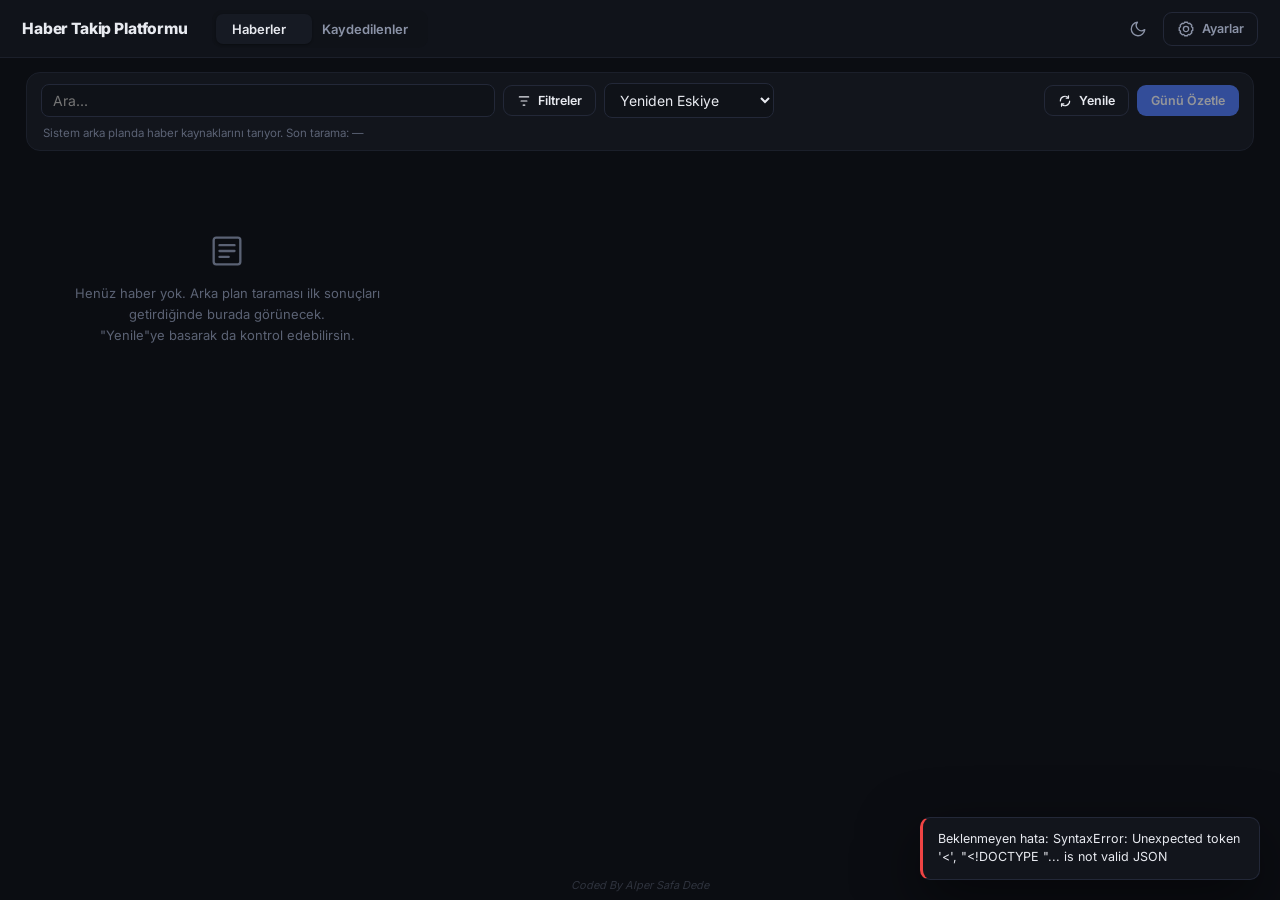
==== static_ui/index.html @ f0e73565 "Add files via upload" ====
<!doctype html>
<html lang="tr">
<head>
<meta charset="utf-8">
<meta name="viewport" content="width=device-width, initial-scale=1, viewport-fit=cover">
<title>Haber Takip Platformu</title>
<link rel="stylesheet" href="style.css">
</head>
<body>

<div class="topbar-progress" id="topProgress"></div>

<header class="app-header">
  <div class="brand">
    <span class="brand-name">Haber Takip Platformu</span>
  </div>
  <nav class="tabs" id="tabNav">
    <span class="tabs-thumb" id="tabsThumb"></span>
    <button class="tab-btn is-active" data-tab="haberler">Haberler</button>
    <button class="tab-btn" data-tab="kaydedilenler">Kaydedilenler</button>
  </nav>
  <div class="header-actions">
    <button class="icon-btn" id="themeToggle" title="Tema değiştir">
      <svg id="themeIconMoon" width="18" height="18" viewBox="0 0 24 24" fill="none"><path d="M21 12.8A9 9 0 1 1 11.2 3 7 7 0 0 0 21 12.8Z" stroke="currentColor" stroke-width="1.8" stroke-linecap="round" stroke-linejoin="round"/></svg>
      <svg id="themeIconSun" width="18" height="18" viewBox="0 0 24 24" fill="none" style="display:none"><circle cx="12" cy="12" r="4.2" stroke="currentColor" stroke-width="1.8"/><path d="M12 2.5v2.2M12 19.3v2.2M4.2 4.2l1.6 1.6M18.2 18.2l1.6 1.6M2.5 12h2.2M19.3 12h2.2M4.2 19.8l1.6-1.6M18.2 5.8l1.6-1.6" stroke="currentColor" stroke-width="1.8" stroke-linecap="round"/></svg>
    </button>
    <button class="btn btn-ghost btn-sm" id="openSettings" title="Ayarlar" aria-label="Ayarlar">
      <svg width="18" height="18" viewBox="0 0 24 24" fill="none" aria-hidden="true"><path d="M12 15.5a3.5 3.5 0 1 0 0-7 3.5 3.5 0 0 0 0 7Z" stroke="currentColor" stroke-width="1.8"/><path d="M19.4 15a1.7 1.7 0 0 0 .34 1.88l.06.06-2.86 2.86-.06-.06A1.7 1.7 0 0 0 15 19.4a1.7 1.7 0 0 0-1 1.55V21h-4v-.05a1.7 1.7 0 0 0-1-1.55 1.7 1.7 0 0 0-1.88.34l-.06.06-2.86-2.86.06-.06A1.7 1.7 0 0 0 4.6 15a1.7 1.7 0 0 0-1.55-1H3v-4h.05A1.7 1.7 0 0 0 4.6 9a1.7 1.7 0 0 0-.34-1.88l-.06-.06L7.06 4.2l.06.06A1.7 1.7 0 0 0 9 4.6a1.7 1.7 0 0 0 1-1.55V3h4v.05A1.7 1.7 0 0 0 15 4.6a1.7 1.7 0 0 0 1.88-.34l.06-.06 2.86 2.86-.06.06A1.7 1.7 0 0 0 19.4 9a1.7 1.7 0 0 0 1.55 1H21v4h-.05A1.7 1.7 0 0 0 19.4 15Z" stroke="currentColor" stroke-width="1.8" stroke-linecap="round" stroke-linejoin="round"/></svg>
      <span class="btn-label">Ayarlar</span>
    </button>
  </div>
</header>

<main class="app-main">

  <!-- ===================== HABERLER ===================== -->
  <section class="view is-active" id="view-haberler">
    <div class="control-panel control-panel-compact">
      <div class="control-row">
        <div class="field field-grow">
          <input type="text" id="haberArama" placeholder="Ara...">
        </div>

        <div class="filter-popover-wrap">
          <button class="btn btn-outline btn-sm" id="haberFiltreBtn">
            <svg class="btn-icon" width="14" height="14" viewBox="0 0 24 24" fill="none"><path d="M4 5h16M7 12h10M10.5 19h3" stroke="currentColor" stroke-width="2" stroke-linecap="round"/></svg>
            Filtreler
            <span class="filter-badge" id="haberFiltreRozet" style="display:none;">0</span>
          </button>
          <div class="filter-popover" id="haberFiltrePopover">
            <div class="filter-popover-section">
              <div class="filter-popover-title">Tarih</div>
              <div class="chip-row chip-row-tight" id="haberTarihChips">
                <button class="chip chip-all is-active" data-tarih="">Tümü</button>
                <button class="chip" data-tarih="bugun" style="--chip-c:#22c55e">Bugün</button>
                <button class="chip" data-tarih="dun" style="--chip-c:#22c55e">Dün</button>
              </div>
            </div>
            <div class="filter-popover-section">
              <div class="filter-popover-title">Ülke <span class="filter-popover-hint">(birden çok seçilebilir)</span></div>
              <div class="chip-row chip-row-tight" id="haberUlkeChips">
                <button class="chip chip-all is-active" data-ulke="">Tümü</button>
                <button class="chip" data-ulke="TR" style="--chip-c:#ef4444">Türkiye</button>
                <button class="chip" data-ulke="US" style="--chip-c:#3b82f6">ABD</button>
                <button class="chip" data-ulke="DE" style="--chip-c:#f59e0b">Almanya</button>
                <button class="chip" data-ulke="CN" style="--chip-c:#dc2626">Çin</button>
              </div>
            </div>
            <div class="filter-popover-section">
              <div class="filter-popover-title">Haber Türü <span class="filter-popover-hint">(birden çok seçilebilir)</span></div>
              <div class="chip-row chip-row-tight" id="haberKategoriChips">
                <button class="chip chip-all is-active" data-kategori="">Tümü</button>
                <button class="chip" data-kategori="ana" style="--chip-c:#8b5cf6">Piyasa</button>
                <button class="chip" data-kategori="hisse" style="--chip-c:#8b5cf6">Hisse</button>
                <button class="chip" data-kategori="etf" style="--chip-c:#8b5cf6">ETF</button>
                <button class="chip" data-kategori="kripto" style="--chip-c:#8b5cf6">Kripto</button>
                <button class="chip" data-kategori="pazar_nabzi" style="--chip-c:#8b5cf6">Pazar Nabzı</button>
                <button class="chip" data-kategori="blog" style="--chip-c:#8b5cf6">Blog</button>
              </div>
            </div>
            <div class="filter-popover-section">
              <div class="filter-popover-title">Önem <span class="filter-popover-hint">(birden çok seçilebilir)</span></div>
              <div class="chip-row chip-row-tight" id="haberChips">
                <button class="chip chip-all is-active" data-sinif="">Tümü</button>
                <button class="chip" data-sinif="cok_onemli" style="--chip-c:#ef4444">Çok Önemli</button>
                <button class="chip" data-sinif="onemli" style="--chip-c:#f59e0b">Önemli</button>
                <button class="chip" data-sinif="bakmaya_deger" style="--chip-c:#3b82f6">Bakmaya Değer</button>
                <button class="chip" data-sinif="onemsiz" style="--chip-c:#6b7280">Önemsiz</button>
              </div>
            </div>
            <div class="filter-popover-section">
              <div class="filter-popover-title">Saat Aralığı</div>
              <div class="saat-araligi-row">
                <select id="haberSaatBaslangic">
                  <option value="">Başlangıç</option>
                </select>
                <span class="saat-araligi-ayrac">—</span>
                <select id="haberSaatBitis">
                  <option value="">Bitiş</option>
                </select>
              </div>
            </div>
            <button class="btn btn-ghost btn-sm filter-popover-clear" id="haberFiltreTemizleBtn">Filtreleri Temizle</button>
          </div>
        </div>

        <div class="field">
          <select id="haberSiralama">
            <option value="tarih_yeni">Yeniden Eskiye</option>
            <option value="tarih_eski">Eskiden Yeniye</option>
            <option value="onem">Öneme Göre</option>
          </select>
        </div>

        <div class="field-spacer"></div>

        <button class="btn btn-outline btn-sm" id="haberYenileBtn" title="Depodaki güncel listeyi getir">
          <svg class="btn-icon" width="14" height="14" viewBox="0 0 24 24" fill="none"><path d="M4 12a8 8 0 0 1 14-5.3M20 12a8 8 0 0 1-14 5.3" stroke="currentColor" stroke-width="2" stroke-linecap="round"/><path d="M18 3v4h-4M6 21v-4h4" stroke="currentColor" stroke-width="2" stroke-linecap="round" stroke-linejoin="round"/></svg>
          Yenile
        </button>
        <button class="btn btn-primary btn-sm" id="haberGunOzetBtn" disabled>Günü Özetle</button>
      </div>
      <p class="hint" id="haberSonTarama">Sistem arka planda haber kaynaklarını tarıyor. Son tarama: —</p>
    </div>

    <div class="card-list" id="haberListe">
      <div class="empty-state">
        <svg width="40" height="40" viewBox="0 0 24 24" fill="none"><path d="M4 5.5A1.5 1.5 0 0 1 5.5 4h13A1.5 1.5 0 0 1 20 5.5v13a1.5 1.5 0 0 1-1.5 1.5h-13A1.5 1.5 0 0 1 4 18.5v-13Z" stroke="currentColor" stroke-width="1.4"/><path d="M7.5 8.5h9M7.5 12h9M7.5 15.5h5.5" stroke="currentColor" stroke-width="1.4" stroke-linecap="round"/></svg>
        <p>Henüz haber yok. Arka plan taraması ilk sonuçları getirdiğinde burada görünecek.<br>"Yenile"ye basarak da kontrol edebilirsin.</p>
      </div>
    </div>
  </section>

  <!-- ===================== KAYDEDİLENLER ===================== -->
  <section class="view" id="view-kaydedilenler">
    <div class="control-panel control-panel-compact">
      <div class="control-row">
        <div class="field field-grow">
          <input type="text" id="kayitliArama" placeholder="Ara...">
        </div>

        <div class="filter-popover-wrap">
          <button class="btn btn-outline btn-sm" id="kayitliFiltreBtn">
            <svg class="btn-icon" width="14" height="14" viewBox="0 0 24 24" fill="none"><path d="M4 5h16M7 12h10M10.5 19h3" stroke="currentColor" stroke-width="2" stroke-linecap="round"/></svg>
            Filtreler
            <span class="filter-badge" id="kayitliFiltreRozet" style="display:none;">0</span>
          </button>
          <div class="filter-popover" id="kayitliFiltrePopover">
            <div class="filter-popover-section">
              <div class="filter-popover-title">Haber Türü <span class="filter-popover-hint">(birden çok seçilebilir)</span></div>
              <div class="chip-row chip-row-tight" id="kayitliKategoriChips">
                <button class="chip chip-all is-active" data-kategori="">Tümü</button>
                <button class="chip" data-kategori="ana" style="--chip-c:#8b5cf6">Piyasa</button>
                <button class="chip" data-kategori="hisse" style="--chip-c:#8b5cf6">Hisse</button>
                <button class="chip" data-kategori="etf" style="--chip-c:#8b5cf6">ETF</button>
                <button class="chip" data-kategori="kripto" style="--chip-c:#8b5cf6">Kripto</button>
                <button class="chip" data-kategori="pazar_nabzi" style="--chip-c:#8b5cf6">Pazar Nabzı</button>
                <button class="chip" data-kategori="blog" style="--chip-c:#8b5cf6">Blog</button>
              </div>
            </div>
            <div class="filter-popover-section">
              <div class="filter-popover-title">Ülke <span class="filter-popover-hint">(birden çok seçilebilir)</span></div>
              <div class="chip-row chip-row-tight" id="kayitliUlkeChips">
                <button class="chip chip-all is-active" data-ulke="">Tümü</button>
                <button class="chip" data-ulke="TR" style="--chip-c:#ef4444">Türkiye</button>
                <button class="chip" data-ulke="US" style="--chip-c:#3b82f6">ABD</button>
                <button class="chip" data-ulke="DE" style="--chip-c:#f59e0b">Almanya</button>
                <button class="chip" data-ulke="CN" style="--chip-c:#dc2626">Çin</button>
              </div>
            </div>
            <div class="filter-popover-section">
              <div class="filter-popover-title">Önem <span class="filter-popover-hint">(birden çok seçilebilir)</span></div>
              <div class="chip-row chip-row-tight" id="kayitliChips">
                <button class="chip chip-all is-active" data-sinif="">Tümü</button>
                <button class="chip" data-sinif="cok_onemli" style="--chip-c:#ef4444">Çok Önemli</button>
                <button class="chip" data-sinif="onemli" style="--chip-c:#f59e0b">Önemli</button>
                <button class="chip" data-sinif="bakmaya_deger" style="--chip-c:#3b82f6">Bakmaya Değer</button>
                <button class="chip" data-sinif="onemsiz" style="--chip-c:#6b7280">Önemsiz</button>
              </div>
            </div>
            <button class="btn btn-ghost btn-sm filter-popover-clear" id="kayitliFiltreTemizleBtn">Filtreleri Temizle</button>
          </div>
        </div>

        <div class="field-spacer"></div>
        <button class="btn btn-outline btn-sm" id="kayitliTemizleBtn">Tümünü Temizle</button>
      </div>
      <p class="hint">Kaydettiğin haber/blogların özeti, önem seviyesi ve (varsa) analizi burada saklanır — arka plan taraması bunları temizlemez.</p>
    </div>

    <div class="card-list" id="kayitliListe">
      <div class="empty-state">
        <svg width="40" height="40" viewBox="0 0 24 24" fill="none"><path d="M17 3H7a2 2 0 0 0-2 2v16l7-4 7 4V5a2 2 0 0 0-2-2Z" stroke="currentColor" stroke-width="1.4" stroke-linejoin="round"/></svg>
        <p>Henüz kaydedilen bir haber yok.<br>Bir habere tıklayıp açılan pencereden "Kaydet" diyebilirsin.</p>
      </div>
    </div>
  </section>

</main>

<!-- ===================== AYARLAR MODAL ===================== -->
<div class="modal-overlay" id="settingsOverlay">
  <div class="modal modal-wide">
    <div class="modal-head">
      <h3>Ayarlar</h3>
      <button class="icon-btn" id="closeSettings">
        <svg width="16" height="16" viewBox="0 0 24 24" fill="none"><path d="M5 5l14 14M19 5L5 19" stroke="currentColor" stroke-width="1.8" stroke-linecap="round"/></svg>
      </button>
    </div>

    <div class="modal-section">
      <div class="modal-section-title">Bildirim E-postaları</div>
      <p class="modal-hint">10 Çok Önemli, 25 Önemli ya da 50 Bakmaya Değer yeni haber biriktiğinde bu adreslere e-posta gönderilir (gece 00:00-06:00 arası gönderilmez, biriken haberler sabah 06:00'da toplu gelir; aynı adrese en fazla 90 dakikada bir mail gider).</p>

      <div class="key-row">
        <input type="text" id="epostaInput" placeholder="ornek@eposta.com">
        <button class="btn btn-primary btn-sm" id="epostaEkleBtn">Ekle</button>
      </div>
      <div id="epostaListesi" style="margin-top:12px; display:flex; flex-direction:column; gap:10px;"></div>
    </div>
  </div>
</div>

<!-- ===================== DETAY MODAL ===================== -->
<div class="modal-overlay" id="detailOverlay">
  <div class="modal">
    <div class="modal-head">
      <div class="item-meta-row" id="detailMetaRow">
        <span class="badge" id="detailBadge"></span>
        <span class="meta-text" id="detailMeta"></span>
      </div>
      <button class="icon-btn" id="closeDetail">
        <svg width="16" height="16" viewBox="0 0 24 24" fill="none"><path d="M5 5l14 14M19 5L5 19" stroke="currentColor" stroke-width="1.8" stroke-linecap="round"/></svg>
      </button>
    </div>
    <p class="detail-title" id="detailTitle"></p>
    <p class="detail-original-title" id="detailOriginalTitle" style="display:none;"></p>
    <p class="detail-summary-label" id="detailSummaryLabel">Özet</p>
    <p class="detail-summary" id="detailSummary"></p>

    <div class="detail-analiz-block">
      <div class="detail-analiz-head">
        <p class="detail-summary-label" style="margin:0;">Şirket Etkisi Analizi</p>
        <button class="btn btn-outline btn-sm" id="detailAnalizBtn">Analiz Et</button>
      </div>
      <p class="detail-summary detail-analiz-text" id="detailAnalizText" style="display:none;"></p>
    </div>

    <div class="detail-actions">
      <a class="btn btn-primary" id="detailOpenLink" href="#" target="_blank" rel="noopener" style="text-decoration:none;">
        <svg class="btn-icon" width="14" height="14" viewBox="0 0 24 24" fill="none"><path d="M14 4h6v6M20 4l-9 9M9 5H5a2 2 0 0 0-2 2v12a2 2 0 0 0 2 2h12a2 2 0 0 0 2-2v-4" stroke="currentColor" stroke-width="1.8" stroke-linecap="round" stroke-linejoin="round"/></svg>
        Kaynağı Aç
      </a>
      <button class="btn btn-outline" id="detailKaydetBtn">
        <svg class="btn-icon" width="14" height="14" viewBox="0 0 24 24" fill="none"><path d="M17 3H7a2 2 0 0 0-2 2v16l7-4 7 4V5a2 2 0 0 0-2-2Z" stroke="currentColor" stroke-width="1.8" stroke-linejoin="round"/></svg>
        <span id="detailKaydetLabel">Kaydet</span>
      </button>
    </div>
  </div>
</div>

<!-- ===================== GÜN ÖZETİ MODAL ===================== -->
<div class="modal-overlay" id="daySummaryOverlay">
  <div class="modal modal-wide">
    <div class="modal-head">
      <h3>Günün Özeti</h3>
      <button class="icon-btn" id="closeDaySummary">
        <svg width="16" height="16" viewBox="0 0 24 24" fill="none"><path d="M5 5l14 14M19 5L5 19" stroke="currentColor" stroke-width="1.8" stroke-linecap="round"/></svg>
      </button>
    </div>
    <div id="daySummaryBody" style="margin-top:14px;">
      <p class="detail-summary">Hazırlanıyor...</p>
    </div>
  </div>
</div>

<div class="toast-stack" id="toastStack"></div>

<div class="credit-watermark">Coded By Alper Safa Dede</div>

<script src="app.js"></script>
</body>
</html>
---- static_ui/style.css ----
/* ===================== Font (yerelde barindirilir, Google Fonts kullanilmaz) ===================== */
@font-face {
  font-family: "Inter";
  src: url("fonts/Inter-Variable.woff2") format("woff2-variations"), url("fonts/Inter-Variable.woff2") format("woff2");
  font-weight: 100 900;
  font-style: normal;
  font-display: swap;
}

/* ===================== Tokens ===================== */
:root {
  --bg: #0b0d12;
  --bg-header: #10131a;
  --bg-panel: #12151c;
  --bg-card: #161a23;
  --bg-card-hover: #1c212c;
  --bg-input: #0f1218;
  --border: #232838;
  --border-soft: #1b1f2a;
  --text: #e8eaf0;
  --text-muted: #8b93a7;
  --text-faint: #5b6274;
  --accent: #4f7cff;
  --accent-hover: #3f6bef;
  --accent-soft: rgba(79,124,255,.14);
  --danger: #ef4444;
  --shadow-card: 0 1px 2px rgba(0,0,0,.3);
  --shadow-card-hover: 0 8px 24px rgba(0,0,0,.35);
  --shadow-modal: 0 20px 60px rgba(0,0,0,.5);
  --radius-lg: 14px;
  --radius-md: 10px;
  --radius-sm: 7px;
  --font: "Inter", "Segoe UI", -apple-system, system-ui, sans-serif;
  color-scheme: dark;
}

html[data-theme="light"] {
  color-scheme: light;
  --bg: #f4f5f8;
  --bg-header: #ffffff;
  --bg-panel: #ffffff;
  --bg-card: #ffffff;
  --bg-card-hover: #f7f8fb;
  --bg-input: #f0f1f5;
  --border: #e4e6ee;
  --border-soft: #ececf2;
  --text: #1a1d27;
  --text-muted: #6b7284;
  --text-faint: #9aa0b1;
  --accent: #3b66e0;
  --accent-hover: #2f56c9;
  --accent-soft: rgba(59,102,224,.10);
  --shadow-card: 0 1px 2px rgba(20,22,40,.06);
  --shadow-card-hover: 0 10px 26px rgba(20,22,40,.10);
  --shadow-modal: 0 20px 60px rgba(20,22,40,.22);
}

* { box-sizing: border-box; }
html, body {
  margin: 0; padding: 0; height: 100%;
  background: var(--bg); color: var(--text);
  font-family: var(--font);
  font-size: 14px;
  -webkit-font-smoothing: antialiased;
  overflow: hidden;
}
button, input, select { font-family: inherit; font-size: inherit; color: inherit; }
::selection { background: var(--accent-soft); }

/* scrollbars */
* { scrollbar-width: thin; scrollbar-color: var(--border) transparent; }
*::-webkit-scrollbar { width: 9px; height: 9px; }
*::-webkit-scrollbar-thumb { background: var(--border); border-radius: 10px; }
*::-webkit-scrollbar-track { background: transparent; }

/* ===================== Top progress ===================== */
.topbar-progress {
  position: fixed; top: 0; left: 0; height: 2.5px; width: 0%;
  background: linear-gradient(90deg, var(--accent), #7c5cff);
  z-index: 999; transition: width .35s ease;
  box-shadow: 0 0 8px var(--accent);
}
.topbar-progress.is-active {
  animation: pulseWidth 1.4s ease-in-out infinite;
}
@keyframes pulseWidth {
  0% { width: 10%; opacity: .7; }
  50% { width: 70%; opacity: 1; }
  100% { width: 96%; opacity: .7; }
}

/* ===================== Header ===================== */
.app-header {
  height: 58px; flex-shrink: 0;
  display: flex; align-items: center; gap: 24px;
  padding: 0 22px;
  background: var(--bg-header);
  border-bottom: 1px solid var(--border-soft);
}
.brand { display: flex; align-items: center; gap: 10px; }
.brand-name {
  font-weight: 800; font-size: 15.5px; letter-spacing: -.01em; color: var(--text);
}
.tabs { position: relative; display: flex; gap: 4px; background: var(--bg-input); padding: 4px; border-radius: 10px; }
.tabs-thumb {
  position: absolute; top: 4px; left: 0; bottom: 4px; width: 0;
  background: var(--bg-card); border-radius: 7px; box-shadow: var(--shadow-card);
  transition: transform .4s cubic-bezier(.34,1.56,.64,1), width .4s cubic-bezier(.34,1.56,.64,1);
  z-index: 0;
}
.tab-btn {
  position: relative; z-index: 1;
  border: none; background: transparent; color: var(--text-muted);
  padding: 7px 16px; border-radius: 7px; cursor: pointer;
  font-weight: 600; font-size: 13px; transition: color .15s ease, transform .12s ease;
}
.tab-btn:hover { color: var(--text); }
.tab-btn:active { transform: scale(.95); }
.tab-btn.is-active { color: var(--text); }
.header-actions { margin-left: auto; display: flex; align-items: center; gap: 8px; }

.icon-btn {
  width: 34px; height: 34px; display: flex; align-items: center; justify-content: center;
  border-radius: 9px; border: 1px solid transparent; background: transparent;
  color: var(--text-muted); cursor: pointer; transition: all .15s ease;
}
.icon-btn:hover { background: var(--bg-input); color: var(--text); }
.icon-btn:active { transform: scale(.9); }

.btn {
  display: inline-flex; align-items: center; gap: 7px;
  border-radius: 9px; border: 1px solid transparent; cursor: pointer;
  padding: 8px 15px; font-weight: 600; font-size: 13px;
  transition: all .15s ease; white-space: nowrap;
}
.btn:active:not(:disabled) { transform: scale(.96); }
.btn-icon { flex-shrink: 0; }
.btn-primary { background: var(--accent); color: #fff; }
.btn-primary:hover:not(:disabled) { background: var(--accent-hover); transform: translateY(-1px); }
.btn-primary:disabled { opacity: .55; cursor: not-allowed; }
.btn-outline { background: transparent; border-color: var(--border); color: var(--text); }
.btn-outline:hover:not(:disabled) { background: var(--bg-input); }
.btn-outline:disabled { opacity: .4; cursor: not-allowed; }
.btn-ghost { background: transparent; color: var(--text-muted); border-color: var(--border); }
.btn-ghost:hover { color: var(--text); background: var(--bg-input); }
#openSettings { min-width: 34px; height: 34px; }
#openSettings svg { display: block; width: 18px; height: 18px; flex: 0 0 18px; }
.btn-sm { padding: 7px 13px; font-size: 12.5px; }

/* ===================== Main / views ===================== */
.app-main {
  height: calc(100vh - 58px);
  overflow-y: auto;
  padding: 14px 26px 34px;
}
.view { display: none; max-width: 1440px; margin: 0 auto; }
.view.is-active { display: block; animation: fadeIn .25s ease; }
@keyframes fadeIn { from { opacity: 0; transform: translateY(4px); } to { opacity: 1; transform: none; } }

/* ===================== Control panel ===================== */
.control-panel {
  background: var(--bg-panel); border: 1px solid var(--border-soft);
  border-radius: var(--radius-lg); padding: 16px 18px; margin-bottom: 14px;
}
.control-panel-compact { padding: 10px 14px; margin-bottom: 10px; }
.control-row { display: flex; align-items: center; gap: 8px; flex-wrap: wrap; }
.field { display: flex; flex-direction: column; gap: 6px; }
.field-grow { flex: 1 1 200px; min-width: 140px; }
.field label {
  font-size: 10.5px; font-weight: 700; letter-spacing: .05em;
  color: var(--text-faint); text-transform: uppercase;
}
.field-spacer { flex: 1; }
.panel-label {
  font-size: 13px; font-weight: 700; color: var(--text); display: block; margin-bottom: 10px;
}

select, input[type="text"], input[type="password"], input[type="number"] {
  background: var(--bg-input); border: 1px solid var(--border); color: var(--text);
  border-radius: 8px; padding: 7px 11px; outline: none; min-height: 32px;
  transition: border-color .15s ease; width: 100%;
}
select:focus, input:focus { border-color: var(--accent); }
select { min-width: 170px; cursor: pointer; width: auto; }

input[type="checkbox"] { accent-color: var(--accent); width: 15px; height: 15px; }

.hint { font-size: 11.5px; color: var(--text-faint); margin: 8px 2px 0; }

/* ===================== Status row ===================== */
.status-row {
  display: flex; align-items: center; justify-content: space-between;
  gap: 16px; padding: 0 2px; margin-bottom: 14px;
}
.status-text { font-size: 12.5px; color: var(--text-muted); }
.progress-track {
  width: 220px; height: 6px; border-radius: 6px; background: var(--bg-input);
  overflow: hidden; border: 1px solid var(--border-soft);
}
.progress-fill {
  height: 100%; width: 0%; border-radius: 6px;
  background: linear-gradient(90deg, var(--accent), #7c5cff);
  transition: width .3s ease;
}

/* ===================== Chips ===================== */
.chip-row { display: flex; gap: 8px; flex-wrap: wrap; margin-bottom: 16px; }
.chip {
  border: 1.5px solid var(--border); background: transparent; color: var(--text-muted);
  padding: 6px 14px; border-radius: 999px; font-size: 12.5px; font-weight: 700;
  cursor: pointer; transition: all .15s ease;
}
.chip:hover { border-color: var(--chip-c, var(--accent)); }
.chip:active { transform: scale(.93); }
.chip.is-active {
  background: var(--chip-c, var(--accent)); border-color: var(--chip-c, var(--accent)); color: #fff;
  animation: chipPop .28s cubic-bezier(.34,1.56,.64,1);
}
.chip-all.is-active { background: var(--accent); border-color: var(--accent); }
@keyframes chipPop { 0% { transform: scale(.9); } 60% { transform: scale(1.06); } 100% { transform: scale(1); } }
.chip-row-tight { margin-bottom: 0; gap: 6px; }

/* ===================== Filtreler popover ===================== */
.filter-popover-wrap { position: relative; }
.filter-badge {
  display: inline-flex; align-items: center; justify-content: center;
  min-width: 16px; height: 16px; padding: 0 4px; border-radius: 999px;
  background: #fff; color: var(--accent); font-size: 10px; font-weight: 800;
}
.btn-outline .filter-badge { background: var(--accent); color: #fff; }
.filter-popover {
  display: none; position: absolute; top: calc(100% + 8px); left: 0; z-index: 60;
  width: 340px; max-width: 86vw; max-height: 70vh; overflow-y: auto;
  background: var(--bg-panel); border: 1px solid var(--border);
  border-radius: var(--radius-md); box-shadow: var(--shadow-modal);
  padding: 14px; transform-origin: top left;
}
.filter-popover.is-open { display: block; animation: popoverIn .22s cubic-bezier(.34,1.56,.64,1) backwards; }
@keyframes popoverIn { from { opacity: 0; transform: translateY(-6px) scale(.96); } to { opacity: 1; transform: translateY(0) scale(1); } }
.filter-popover-section + .filter-popover-section { margin-top: 14px; }
.filter-popover-title {
  font-size: 10.5px; font-weight: 700; letter-spacing: .04em; text-transform: uppercase;
  color: var(--text-faint); margin-bottom: 8px;
}
.filter-popover-hint { text-transform: none; font-weight: 500; letter-spacing: 0; color: var(--text-faint); }
.filter-popover-clear { width: 100%; justify-content: center; margin-top: 14px; }
.saat-araligi-row { display: flex; align-items: center; gap: 8px; }
.saat-araligi-row select { min-width: 0; flex: 1; }
.saat-araligi-ayrac { color: var(--text-faint); font-size: 12px; flex-shrink: 0; }

/* ===================== Cards ===================== */
.card-list { display: grid; grid-template-columns: repeat(3, minmax(0, 1fr)); gap: 10px; padding-bottom: 20px; align-items: start; }
@media (max-width: 1100px) { .card-list { grid-template-columns: repeat(2, minmax(0, 1fr)); } }

.item-card {
  display: flex; gap: 13px; background: var(--bg-card); border: 1px solid var(--border-soft);
  border-radius: var(--radius-md); padding: 11px 14px; cursor: pointer;
  box-shadow: var(--shadow-card); transition: transform .15s ease, box-shadow .15s ease, background .15s ease;
  animation: cardIn .28s ease backwards; height: 100%;
}
@keyframes cardIn { from { opacity: 0; transform: translateY(6px); } to { opacity: 1; transform: none; } }
.item-card:hover { background: var(--bg-card-hover); box-shadow: var(--shadow-card-hover); transform: translateY(-1px); }

.item-stripe { width: 4px; border-radius: 4px; flex-shrink: 0; align-self: stretch; }
.item-body { flex: 1; min-width: 0; }
.item-meta-row { display: flex; align-items: center; gap: 9px; margin-bottom: 6px; flex-wrap: wrap; }

.badge {
  font-size: 10.5px; font-weight: 800; letter-spacing: .03em;
  padding: 3px 9px; border-radius: 6px; text-transform: uppercase;
}
.meta-text { font-size: 11.5px; color: var(--text-faint); }
.kategori-tag {
  font-size: 10px; font-weight: 700; letter-spacing: .02em;
  padding: 2px 7px; border-radius: 5px;
  background: rgba(139,92,246,.14); color: #a78bfa;
}
.ulke-tag {
  font-size: 10px; font-weight: 700; letter-spacing: .02em;
  padding: 2px 7px; border-radius: 5px;
  background: rgba(100,116,139,.15); color: var(--text-muted);
}
.ulke-tr { background: rgba(239,68,68,.13); color: #f87171; }
.ulke-us { background: rgba(59,130,246,.13); color: #60a5fa; }
.ulke-de { background: rgba(245,158,11,.13); color: #fbbf24; }
.ulke-cn { background: rgba(220,38,38,.13); color: #fb7185; }

.item-title { font-size: 14.5px; font-weight: 700; line-height: 1.4; margin: 0 0 4px; color: var(--text); }
.item-summary { font-size: 12.5px; line-height: 1.55; color: var(--text-muted); margin: 0; }

/* class color variants */
.c-cok_onemli .item-stripe { background: #ef4444; }
.c-cok_onemli .badge { background: rgba(239,68,68,.14); color: #f87171; }
.c-onemli .item-stripe { background: #f59e0b; }
.c-onemli .badge { background: rgba(245,158,11,.14); color: #fbbf24; }
.c-bakmaya_deger .item-stripe { background: #3b82f6; }
.c-bakmaya_deger .badge { background: rgba(59,130,246,.14); color: #60a5fa; }
.c-onemsiz .item-stripe { background: #6b7280; }
.c-onemsiz .badge { background: rgba(107,114,128,.16); color: #9ca3af; }

/* standalone badge classes (used in detail modal) */
.badge-cok_onemli { background: rgba(239,68,68,.14); color: #f87171; }
.badge-onemli { background: rgba(245,158,11,.14); color: #fbbf24; }
.badge-bakmaya_deger { background: rgba(59,130,246,.14); color: #60a5fa; }
.badge-onemsiz { background: rgba(107,114,128,.16); color: #9ca3af; }

/* ===================== Empty / skeleton ===================== */
.empty-state {
  display: flex; flex-direction: column; align-items: center; justify-content: center;
  gap: 12px; padding: 70px 20px; color: var(--text-faint); text-align: center;
}
.empty-state p { margin: 0; font-size: 13px; line-height: 1.6; }

.skeleton-card {
  height: 78px; border-radius: var(--radius-md); background: var(--bg-card);
  border: 1px solid var(--border-soft); position: relative; overflow: hidden;
}
.skeleton-card::after {
  content: ""; position: absolute; inset: 0;
  background: linear-gradient(90deg, transparent, rgba(255,255,255,.05), transparent);
  animation: shimmer 1.4s infinite;
}
html[data-theme="light"] .skeleton-card::after {
  background: linear-gradient(90deg, transparent, rgba(0,0,0,.04), transparent);
}
@keyframes shimmer { from { transform: translateX(-100%); } to { transform: translateX(100%); } }

/* ===================== Modal ===================== */
.modal-overlay {
  position: fixed; inset: 0; background: rgba(4,6,10,.55);
  display: none; align-items: center; justify-content: center; z-index: 500;
  backdrop-filter: blur(3px);
}
.modal-overlay.is-open { display: flex; animation: overlayIn .22s ease; }
@keyframes overlayIn { from { opacity: 0; } to { opacity: 1; } }
.modal {
  width: 460px; max-width: 92vw; max-height: 86vh; overflow-y: auto;
  background: var(--bg-panel); border: 1px solid var(--border);
  border-radius: var(--radius-lg); box-shadow: var(--shadow-modal);
  padding: 20px 22px 24px;
  animation: modalPop .32s cubic-bezier(.34,1.56,.64,1) backwards;
}
@keyframes modalPop { from { opacity: 0; transform: scale(.93) translateY(10px); } to { opacity: 1; transform: scale(1) translateY(0); } }
.modal-wide { width: 640px; }
.account-chip-row { display: flex; gap: 8px; flex-wrap: wrap; }

.alici-esik-satir { background: var(--bg-card); border: 1px solid var(--border-soft); border-radius: var(--radius-md); padding: 10px 12px; }
.alici-esik-bas { display: flex; align-items: center; gap: 10px; flex-wrap: wrap; }
.alici-esik-adres { font-size: 13px; font-weight: 700; flex: 1; min-width: 0; overflow-wrap: anywhere; }
.alici-sil-btn { cursor: pointer; color: var(--text-faint); font-size: 13px; padding: 2px 4px; }
.alici-sil-btn:hover { color: var(--danger); }
.modal-head { display: flex; align-items: center; justify-content: space-between; margin-bottom: 6px; }
.modal-head h3 { margin: 0; font-size: 16.5px; }
.modal-section { padding: 14px 0 4px; }
.modal-section-title { font-weight: 700; font-size: 13.5px; margin-bottom: 6px; }
.modal-hint { font-size: 12px; color: var(--text-muted); line-height: 1.55; margin: 0 0 12px; }
.modal-hint code { background: var(--bg-input); padding: 1px 5px; border-radius: 4px; font-size: 11px; }
.modal-divider { height: 1px; background: var(--border-soft); margin: 4px 0; }
.key-row { display: flex; gap: 8px; }
.key-row input { flex: 1; min-width: 0; }
.key-status-line { font-size: 12px; color: var(--text-faint); margin-top: 9px; }
.modal-link {
  display: inline-block; margin-top: 8px; font-size: 12px; color: var(--accent); text-decoration: none;
}
.modal-link:hover { text-decoration: underline; }

.detail-title { font-size: 17px; font-weight: 700; line-height: 1.45; margin: 16px 0 4px; }
.detail-original-title { font-size: 12px; color: var(--text-faint); font-style: italic; margin: 0 0 14px; }
.detail-summary-label {
  font-size: 10.5px; font-weight: 700; letter-spacing: .05em; text-transform: uppercase;
  color: var(--text-faint); margin: 0 0 6px;
}
.detail-summary { font-size: 13.5px; line-height: 1.7; color: var(--text-muted); margin: 0; }
.summary-generated-at { margin: 16px 0 0; font-size: 11px; color: var(--text-faint); }

.detail-analiz-block {
  margin-top: 18px; padding-top: 16px; border-top: 1px solid var(--border-soft);
}
.detail-analiz-head { display: flex; align-items: center; justify-content: space-between; margin-bottom: 8px; }
.detail-analiz-text { background: var(--bg-input); border-radius: 8px; padding: 10px 12px; }

.detail-actions { display: flex; gap: 10px; margin-top: 18px; }
.detail-actions .btn { flex: 1; justify-content: center; }
#detailKaydetBtn.is-saved { background: var(--accent-soft); border-color: var(--accent); color: var(--accent); }

/* ===================== Credit ===================== */
.credit-watermark {
  position: fixed;
  bottom: 8px;
  left: 0;
  right: 0;
  text-align: center;
  font-style: italic;
  font-size: 11px;
  color: var(--text-faint);
  opacity: 0.45;
  pointer-events: none;
  user-select: none;
  z-index: 1;
}

/* ===================== Toasts ===================== */
.toast-stack {
  position: fixed; bottom: 20px; right: 20px; display: flex; flex-direction: column;
  gap: 8px; z-index: 900; max-width: 340px;
}
.toast {
  background: var(--bg-panel); border: 1px solid var(--border); color: var(--text);
  padding: 12px 15px; border-radius: 10px; font-size: 12.5px; box-shadow: var(--shadow-modal);
  animation: toastIn .2s ease;
  line-height: 1.5;
}
.toast.toast-error { border-left: 3px solid var(--danger); }
.toast.toast-warn { border-left: 3px solid #f59e0b; }
.toast.toast-ok { border-left: 3px solid #22c55e; }
@keyframes toastIn { from { opacity: 0; transform: translateY(8px); } to { opacity: 1; transform: none; } }

/* ===================== Mobil ===================== */
@media (max-width: 640px) {
  .card-list { grid-template-columns: 1fr; }
  .app-header { padding: 0 12px; gap: 10px; }
  .brand-name { display: none; }
  .tabs { padding: 3px; gap: 2px; }
  .tab-btn { padding: 7px 11px; font-size: 12.5px; }
  .header-actions { gap: 4px; }
  .header-actions .btn-label { display: none; }
  .header-actions .btn { padding: 8px 10px; }
  #openSettings { width: 34px; padding: 0; justify-content: center; }

  .app-main { padding: 10px 10px 24px; }

  .control-panel-compact { padding: 10px; }
  .control-row { gap: 6px; }
  .field-grow { flex-basis: 100%; }

  .filter-popover { width: calc(100vw - 40px); left: 0; right: auto; }

  .modal, .modal-wide { width: 100%; max-width: 100%; max-height: 100dvh; height: 100%;
    border-radius: 0; padding: 16px 16px 20px; }
  .modal-overlay { padding: 0; }
  .modal-overlay.is-open { align-items: stretch; justify-content: stretch; }

  .item-card { padding: 10px 12px; gap: 10px; }
  .item-title { font-size: 13.5px; }

  .toast-stack { left: 12px; right: 12px; bottom: 12px; max-width: none; }

  .detail-actions { flex-direction: column; }
}

@media (max-width: 380px) {
  .tab-btn { padding: 6px 8px; font-size: 11.5px; }
}
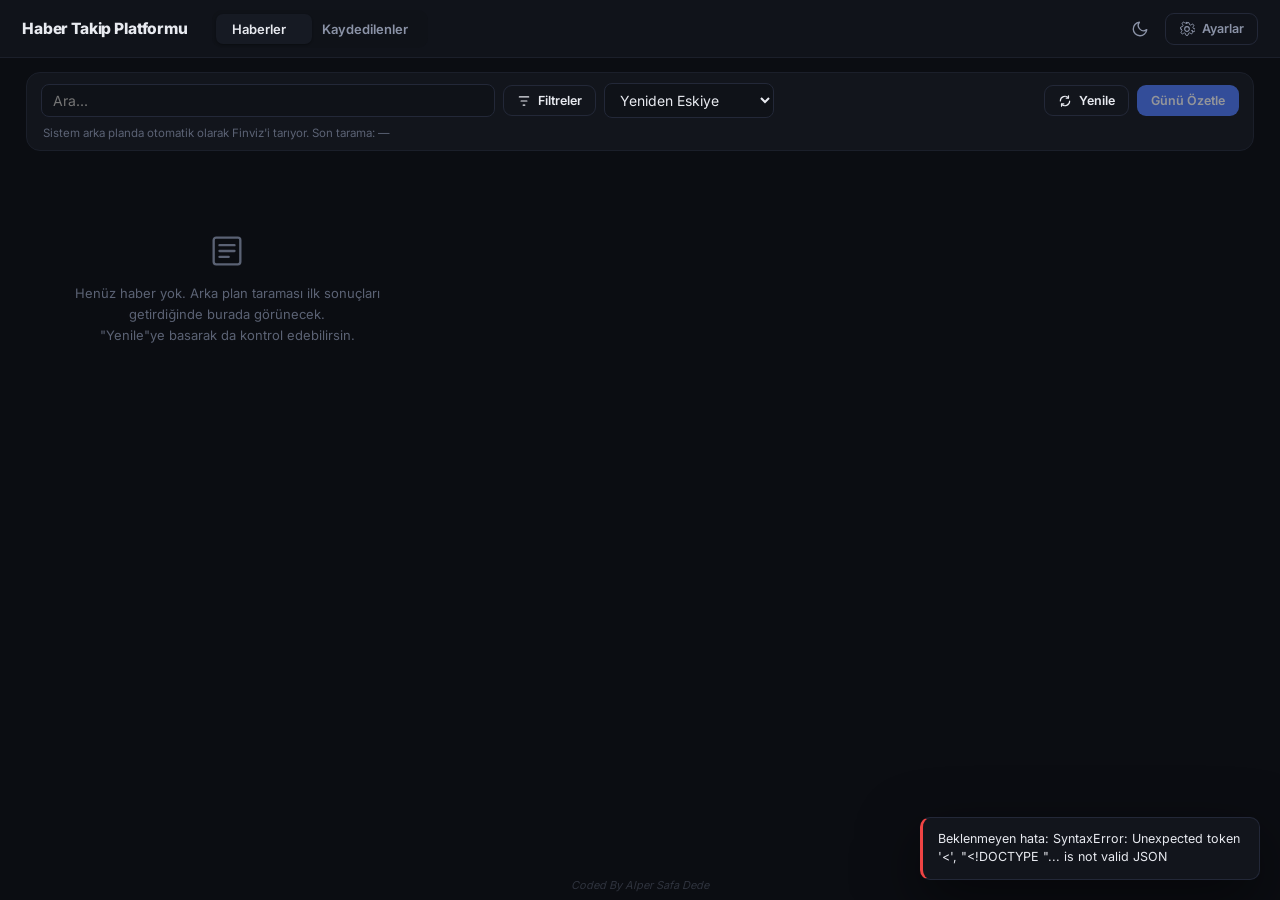
==== commit d4c84539: "Add files via upload" ====
--- a/static_ui/index.html
+++ b/static_ui/index.html
@@ -25,7 +25,7 @@
       <svg id="themeIconSun" width="18" height="18" viewBox="0 0 24 24" fill="none" style="display:none"><circle cx="12" cy="12" r="4.2" stroke="currentColor" stroke-width="1.8"/><path d="M12 2.5v2.2M12 19.3v2.2M4.2 4.2l1.6 1.6M18.2 18.2l1.6 1.6M2.5 12h2.2M19.3 12h2.2M4.2 19.8l1.6-1.6M18.2 5.8l1.6-1.6" stroke="currentColor" stroke-width="1.8" stroke-linecap="round"/></svg>
     </button>
     <button class="btn btn-ghost btn-sm" id="openSettings" title="Ayarlar" aria-label="Ayarlar">
-      <svg width="18" height="18" viewBox="0 0 24 24" fill="none" aria-hidden="true"><path d="M12 15.5a3.5 3.5 0 1 0 0-7 3.5 3.5 0 0 0 0 7Z" stroke="currentColor" stroke-width="1.8"/><path d="M19.4 15a1.7 1.7 0 0 0 .34 1.88l.06.06-2.86 2.86-.06-.06A1.7 1.7 0 0 0 15 19.4a1.7 1.7 0 0 0-1 1.55V21h-4v-.05a1.7 1.7 0 0 0-1-1.55 1.7 1.7 0 0 0-1.88.34l-.06.06-2.86-2.86.06-.06A1.7 1.7 0 0 0 4.6 15a1.7 1.7 0 0 0-1.55-1H3v-4h.05A1.7 1.7 0 0 0 4.6 9a1.7 1.7 0 0 0-.34-1.88l-.06-.06L7.06 4.2l.06.06A1.7 1.7 0 0 0 9 4.6a1.7 1.7 0 0 0 1-1.55V3h4v.05A1.7 1.7 0 0 0 15 4.6a1.7 1.7 0 0 0 1.88-.34l.06-.06 2.86 2.86-.06.06A1.7 1.7 0 0 0 19.4 9a1.7 1.7 0 0 0 1.55 1H21v4h-.05A1.7 1.7 0 0 0 19.4 15Z" stroke="currentColor" stroke-width="1.8" stroke-linecap="round" stroke-linejoin="round"/></svg>
+      <svg width="16" height="16" viewBox="0 0 24 24" fill="none"><path d="M12 15.5a3.5 3.5 0 1 0 0-7 3.5 3.5 0 0 0 0 7Z" stroke="currentColor" stroke-width="1.7"/><path d="M19.4 13.5a1.7 1.7 0 0 0 .34 1.87l.06.06a2.06 2.06 0 1 1-2.9 2.9l-.07-.06a1.7 1.7 0 0 0-1.87-.34 1.7 1.7 0 0 0-1 1.55V19.7a2.06 2.06 0 1 1-4.12 0v-.1a1.7 1.7 0 0 0-1.1-1.55 1.7 1.7 0 0 0-1.87.34l-.06.06a2.06 2.06 0 1 1-2.9-2.9l.06-.07a1.7 1.7 0 0 0 .34-1.87 1.7 1.7 0 0 0-1.55-1H4.3a2.06 2.06 0 1 1 0-4.12h.1a1.7 1.7 0 0 0 1.55-1.1 1.7 1.7 0 0 0-.34-1.87l-.06-.06a2.06 2.06 0 1 1 2.9-2.9l.07.06a1.7 1.7 0 0 0 1.87.34H10.5a1.7 1.7 0 0 0 1-1.55V4.3a2.06 2.06 0 1 1 4.12 0v.1a1.7 1.7 0 0 0 1 1.55 1.7 1.7 0 0 0 1.87-.34l.06-.06a2.06 2.06 0 1 1 2.9 2.9l-.06.07a1.7 1.7 0 0 0-.34 1.87v.02a1.7 1.7 0 0 0 1.55 1h.1a2.06 2.06 0 1 1 0 4.12h-.1a1.7 1.7 0 0 0-1.55 1Z" stroke="currentColor" stroke-width="1.5" stroke-linejoin="round"/></svg>
       <span class="btn-label">Ayarlar</span>
     </button>
   </div>
@@ -54,16 +54,6 @@
                 <button class="chip chip-all is-active" data-tarih="">Tümü</button>
                 <button class="chip" data-tarih="bugun" style="--chip-c:#22c55e">Bugün</button>
                 <button class="chip" data-tarih="dun" style="--chip-c:#22c55e">Dün</button>
-              </div>
-            </div>
-            <div class="filter-popover-section">
-              <div class="filter-popover-title">Ülke <span class="filter-popover-hint">(birden çok seçilebilir)</span></div>
-              <div class="chip-row chip-row-tight" id="haberUlkeChips">
-                <button class="chip chip-all is-active" data-ulke="">Tümü</button>
-                <button class="chip" data-ulke="TR" style="--chip-c:#ef4444">Türkiye</button>
-                <button class="chip" data-ulke="US" style="--chip-c:#3b82f6">ABD</button>
-                <button class="chip" data-ulke="DE" style="--chip-c:#f59e0b">Almanya</button>
-                <button class="chip" data-ulke="CN" style="--chip-c:#dc2626">Çin</button>
               </div>
             </div>
             <div class="filter-popover-section">
@@ -120,7 +110,7 @@
         </button>
         <button class="btn btn-primary btn-sm" id="haberGunOzetBtn" disabled>Günü Özetle</button>
       </div>
-      <p class="hint" id="haberSonTarama">Sistem arka planda haber kaynaklarını tarıyor. Son tarama: —</p>
+      <p class="hint" id="haberSonTarama">Sistem arka planda otomatik olarak Finviz'i tarıyor. Son tarama: —</p>
     </div>
 
     <div class="card-list" id="haberListe">
@@ -159,16 +149,6 @@
               </div>
             </div>
             <div class="filter-popover-section">
-              <div class="filter-popover-title">Ülke <span class="filter-popover-hint">(birden çok seçilebilir)</span></div>
-              <div class="chip-row chip-row-tight" id="kayitliUlkeChips">
-                <button class="chip chip-all is-active" data-ulke="">Tümü</button>
-                <button class="chip" data-ulke="TR" style="--chip-c:#ef4444">Türkiye</button>
-                <button class="chip" data-ulke="US" style="--chip-c:#3b82f6">ABD</button>
-                <button class="chip" data-ulke="DE" style="--chip-c:#f59e0b">Almanya</button>
-                <button class="chip" data-ulke="CN" style="--chip-c:#dc2626">Çin</button>
-              </div>
-            </div>
-            <div class="filter-popover-section">
               <div class="filter-popover-title">Önem <span class="filter-popover-hint">(birden çok seçilebilir)</span></div>
               <div class="chip-row chip-row-tight" id="kayitliChips">
                 <button class="chip chip-all is-active" data-sinif="">Tümü</button>
--- a/static_ui/style.css
+++ b/static_ui/style.css
@@ -143,8 +143,6 @@
 .btn-outline:disabled { opacity: .4; cursor: not-allowed; }
 .btn-ghost { background: transparent; color: var(--text-muted); border-color: var(--border); }
 .btn-ghost:hover { color: var(--text); background: var(--bg-input); }
-#openSettings { min-width: 34px; height: 34px; }
-#openSettings svg { display: block; width: 18px; height: 18px; flex: 0 0 18px; }
 .btn-sm { padding: 7px 13px; font-size: 12.5px; }
 
 /* ===================== Main / views ===================== */
@@ -275,15 +273,6 @@
   padding: 2px 7px; border-radius: 5px;
   background: rgba(139,92,246,.14); color: #a78bfa;
 }
-.ulke-tag {
-  font-size: 10px; font-weight: 700; letter-spacing: .02em;
-  padding: 2px 7px; border-radius: 5px;
-  background: rgba(100,116,139,.15); color: var(--text-muted);
-}
-.ulke-tr { background: rgba(239,68,68,.13); color: #f87171; }
-.ulke-us { background: rgba(59,130,246,.13); color: #60a5fa; }
-.ulke-de { background: rgba(245,158,11,.13); color: #fbbf24; }
-.ulke-cn { background: rgba(220,38,38,.13); color: #fb7185; }
 
 .item-title { font-size: 14.5px; font-weight: 700; line-height: 1.4; margin: 0 0 4px; color: var(--text); }
 .item-summary { font-size: 12.5px; line-height: 1.55; color: var(--text-muted); margin: 0; }
@@ -371,7 +360,6 @@
   color: var(--text-faint); margin: 0 0 6px;
 }
 .detail-summary { font-size: 13.5px; line-height: 1.7; color: var(--text-muted); margin: 0; }
-.summary-generated-at { margin: 16px 0 0; font-size: 11px; color: var(--text-faint); }
 
 .detail-analiz-block {
   margin-top: 18px; padding-top: 16px; border-top: 1px solid var(--border-soft);
@@ -425,7 +413,6 @@
   .header-actions { gap: 4px; }
   .header-actions .btn-label { display: none; }
   .header-actions .btn { padding: 8px 10px; }
-  #openSettings { width: 34px; padding: 0; justify-content: center; }
 
   .app-main { padding: 10px 10px 24px; }
 
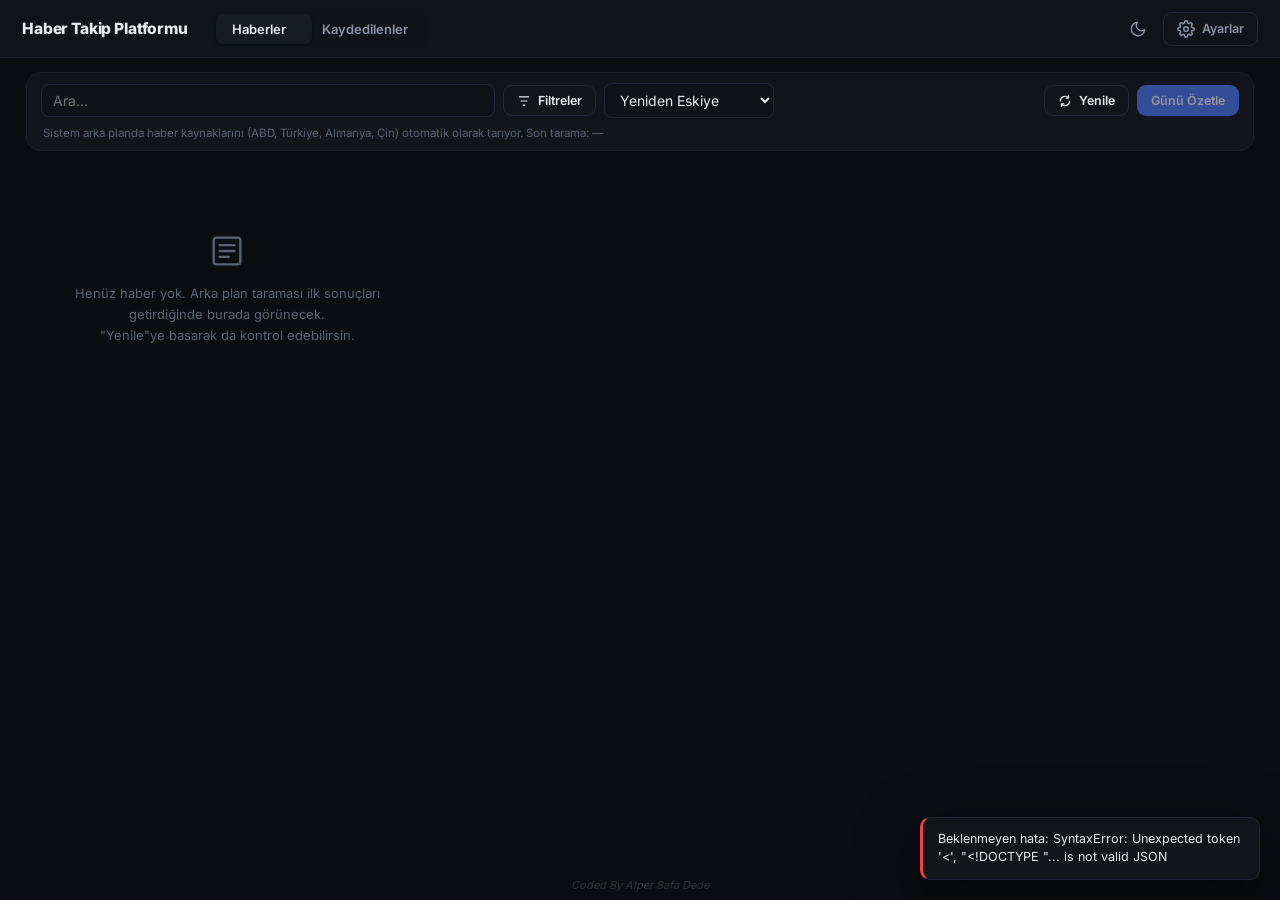
==== commit 6b9343e0: "Add TR/DE/CN news sources, cached day summary and API hardening - Fetch Turkey, Germany and China ne" ====
--- a/static_ui/index.html
+++ b/static_ui/index.html
@@ -25,7 +25,7 @@
       <svg id="themeIconSun" width="18" height="18" viewBox="0 0 24 24" fill="none" style="display:none"><circle cx="12" cy="12" r="4.2" stroke="currentColor" stroke-width="1.8"/><path d="M12 2.5v2.2M12 19.3v2.2M4.2 4.2l1.6 1.6M18.2 18.2l1.6 1.6M2.5 12h2.2M19.3 12h2.2M4.2 19.8l1.6-1.6M18.2 5.8l1.6-1.6" stroke="currentColor" stroke-width="1.8" stroke-linecap="round"/></svg>
     </button>
     <button class="btn btn-ghost btn-sm" id="openSettings" title="Ayarlar" aria-label="Ayarlar">
-      <svg width="16" height="16" viewBox="0 0 24 24" fill="none"><path d="M12 15.5a3.5 3.5 0 1 0 0-7 3.5 3.5 0 0 0 0 7Z" stroke="currentColor" stroke-width="1.7"/><path d="M19.4 13.5a1.7 1.7 0 0 0 .34 1.87l.06.06a2.06 2.06 0 1 1-2.9 2.9l-.07-.06a1.7 1.7 0 0 0-1.87-.34 1.7 1.7 0 0 0-1 1.55V19.7a2.06 2.06 0 1 1-4.12 0v-.1a1.7 1.7 0 0 0-1.1-1.55 1.7 1.7 0 0 0-1.87.34l-.06.06a2.06 2.06 0 1 1-2.9-2.9l.06-.07a1.7 1.7 0 0 0 .34-1.87 1.7 1.7 0 0 0-1.55-1H4.3a2.06 2.06 0 1 1 0-4.12h.1a1.7 1.7 0 0 0 1.55-1.1 1.7 1.7 0 0 0-.34-1.87l-.06-.06a2.06 2.06 0 1 1 2.9-2.9l.07.06a1.7 1.7 0 0 0 1.87.34H10.5a1.7 1.7 0 0 0 1-1.55V4.3a2.06 2.06 0 1 1 4.12 0v.1a1.7 1.7 0 0 0 1 1.55 1.7 1.7 0 0 0 1.87-.34l.06-.06a2.06 2.06 0 1 1 2.9 2.9l-.06.07a1.7 1.7 0 0 0-.34 1.87v.02a1.7 1.7 0 0 0 1.55 1h.1a2.06 2.06 0 1 1 0 4.12h-.1a1.7 1.7 0 0 0-1.55 1Z" stroke="currentColor" stroke-width="1.5" stroke-linejoin="round"/></svg>
+      <svg class="gear-icon" width="18" height="18" viewBox="0 0 24 24" fill="none" stroke="currentColor" stroke-width="2" stroke-linecap="round" stroke-linejoin="round" aria-hidden="true"><circle cx="12" cy="12" r="3"/><path d="M19.4 15a1.65 1.65 0 0 0 .33 1.82l.06.06a2 2 0 0 1 0 2.83 2 2 0 0 1-2.83 0l-.06-.06a1.65 1.65 0 0 0-1.82-.33 1.65 1.65 0 0 0-1 1.51V21a2 2 0 0 1-2 2 2 2 0 0 1-2-2v-.09A1.65 1.65 0 0 0 9 19.4a1.65 1.65 0 0 0-1.82.33l-.06.06a2 2 0 0 1-2.83 0 2 2 0 0 1 0-2.83l.06-.06a1.65 1.65 0 0 0 .33-1.82 1.65 1.65 0 0 0-1.51-1H3a2 2 0 0 1-2-2 2 2 0 0 1 2-2h.09A1.65 1.65 0 0 0 4.6 9a1.65 1.65 0 0 0-.33-1.82l-.06-.06a2 2 0 0 1 0-2.83 2 2 0 0 1 2.83 0l.06.06a1.65 1.65 0 0 0 1.82.33H9a1.65 1.65 0 0 0 1-1.51V3a2 2 0 0 1 2-2 2 2 0 0 1 2 2v.09a1.65 1.65 0 0 0 1 1.51 1.65 1.65 0 0 0 1.82-.33l.06-.06a2 2 0 0 1 2.83 0 2 2 0 0 1 0 2.83l-.06.06a1.65 1.65 0 0 0-.33 1.82V9a1.65 1.65 0 0 0 1.51 1H21a2 2 0 0 1 2 2 2 2 0 0 1-2 2h-.09a1.65 1.65 0 0 0-1.51 1z"/></svg>
       <span class="btn-label">Ayarlar</span>
     </button>
   </div>
@@ -69,6 +69,16 @@
               </div>
             </div>
             <div class="filter-popover-section">
+              <div class="filter-popover-title">Ülke <span class="filter-popover-hint">(birden çok seçilebilir)</span></div>
+              <div class="chip-row chip-row-tight" id="haberUlkeChips">
+                <button class="chip chip-all is-active" data-ulke="">Tümü</button>
+                <button class="chip" data-ulke="TR" style="--chip-c:#e11d48">Türkiye</button>
+                <button class="chip" data-ulke="US" style="--chip-c:#0ea5e9">ABD</button>
+                <button class="chip" data-ulke="DE" style="--chip-c:#14b8a6">Almanya</button>
+                <button class="chip" data-ulke="CN" style="--chip-c:#f97316">Çin</button>
+              </div>
+            </div>
+            <div class="filter-popover-section">
               <div class="filter-popover-title">Önem <span class="filter-popover-hint">(birden çok seçilebilir)</span></div>
               <div class="chip-row chip-row-tight" id="haberChips">
                 <button class="chip chip-all is-active" data-sinif="">Tümü</button>
@@ -110,7 +120,7 @@
         </button>
         <button class="btn btn-primary btn-sm" id="haberGunOzetBtn" disabled>Günü Özetle</button>
       </div>
-      <p class="hint" id="haberSonTarama">Sistem arka planda otomatik olarak Finviz'i tarıyor. Son tarama: —</p>
+      <p class="hint" id="haberSonTarama">Sistem arka planda haber kaynaklarını (ABD, Türkiye, Almanya, Çin) otomatik olarak tarıyor. Son tarama: —</p>
     </div>
 
     <div class="card-list" id="haberListe">
@@ -149,6 +159,16 @@
               </div>
             </div>
             <div class="filter-popover-section">
+              <div class="filter-popover-title">Ülke <span class="filter-popover-hint">(birden çok seçilebilir)</span></div>
+              <div class="chip-row chip-row-tight" id="kayitliUlkeChips">
+                <button class="chip chip-all is-active" data-ulke="">Tümü</button>
+                <button class="chip" data-ulke="TR" style="--chip-c:#e11d48">Türkiye</button>
+                <button class="chip" data-ulke="US" style="--chip-c:#0ea5e9">ABD</button>
+                <button class="chip" data-ulke="DE" style="--chip-c:#14b8a6">Almanya</button>
+                <button class="chip" data-ulke="CN" style="--chip-c:#f97316">Çin</button>
+              </div>
+            </div>
+            <div class="filter-popover-section">
               <div class="filter-popover-title">Önem <span class="filter-popover-hint">(birden çok seçilebilir)</span></div>
               <div class="chip-row chip-row-tight" id="kayitliChips">
                 <button class="chip chip-all is-active" data-sinif="">Tümü</button>
@@ -207,6 +227,8 @@
     <div class="modal-head">
       <div class="item-meta-row" id="detailMetaRow">
         <span class="badge" id="detailBadge"></span>
+        <span class="ulke-tag" id="detailUlke"></span>
+        <span class="kategori-tag" id="detailKategori" style="display:none;"></span>
         <span class="meta-text" id="detailMeta"></span>
       </div>
       <button class="icon-btn" id="closeDetail">
@@ -249,8 +271,9 @@
       </button>
     </div>
     <div id="daySummaryBody" style="margin-top:14px;">
-      <p class="detail-summary">Hazırlanıyor...</p>
-    </div>
+      <p class="detail-summary">Yükleniyor...</p>
+    </div>
+    <p class="modal-hint day-summary-footer" id="daySummaryFooter"></p>
   </div>
 </div>
 
--- a/static_ui/style.css
+++ b/static_ui/style.css
@@ -135,6 +135,8 @@
 }
 .btn:active:not(:disabled) { transform: scale(.96); }
 .btn-icon { flex-shrink: 0; }
+/* Ayarlar dişlisi: her ekranda tam 18x18, flex kapsayıcıda küçülmez/büyümez. */
+.gear-icon { width: 18px; height: 18px; flex: 0 0 18px; }
 .btn-primary { background: var(--accent); color: #fff; }
 .btn-primary:hover:not(:disabled) { background: var(--accent-hover); transform: translateY(-1px); }
 .btn-primary:disabled { opacity: .55; cursor: not-allowed; }
@@ -273,6 +275,21 @@
   padding: 2px 7px; border-radius: 5px;
   background: rgba(139,92,246,.14); color: #a78bfa;
 }
+/* Ülke etiketleri: her ülke birbirinden ayırt edilebilir bir renk alır
+   (filtre çiplerindeki --chip-c renkleriyle aynı). */
+.ulke-tag {
+  font-size: 10px; font-weight: 700; letter-spacing: .02em;
+  padding: 2px 7px; border-radius: 5px;
+}
+.ulke-TR { background: rgba(225,29,72,.14); color: #fb7185; }
+.ulke-US { background: rgba(14,165,233,.14); color: #38bdf8; }
+.ulke-DE { background: rgba(20,184,166,.14); color: #2dd4bf; }
+.ulke-CN { background: rgba(249,115,22,.14); color: #fb923c; }
+.ulke-diger { background: rgba(107,114,128,.16); color: #9ca3af; }
+html[data-theme="light"] .ulke-TR { color: #be123c; }
+html[data-theme="light"] .ulke-US { color: #0369a1; }
+html[data-theme="light"] .ulke-DE { color: #0f766e; }
+html[data-theme="light"] .ulke-CN { color: #c2410c; }
 
 .item-title { font-size: 14.5px; font-weight: 700; line-height: 1.4; margin: 0 0 4px; color: var(--text); }
 .item-summary { font-size: 12.5px; line-height: 1.55; color: var(--text-muted); margin: 0; }
@@ -345,6 +362,11 @@
 .modal-hint { font-size: 12px; color: var(--text-muted); line-height: 1.55; margin: 0 0 12px; }
 .modal-hint code { background: var(--bg-input); padding: 1px 5px; border-radius: 4px; font-size: 11px; }
 .modal-divider { height: 1px; background: var(--border-soft); margin: 4px 0; }
+.day-summary-footer {
+  margin: 18px 0 0; padding-top: 12px; border-top: 1px solid var(--border-soft);
+  font-size: 11.5px; color: var(--text-faint);
+}
+.day-summary-footer:empty { display: none; }
 .key-row { display: flex; gap: 8px; }
 .key-row input { flex: 1; min-width: 0; }
 .key-status-line { font-size: 12px; color: var(--text-faint); margin-top: 9px; }
@@ -413,6 +435,11 @@
   .header-actions { gap: 4px; }
   .header-actions .btn-label { display: none; }
   .header-actions .btn { padding: 8px 10px; }
+  /* Mobilde ayarlar butonu tema butonuyla aynı 34x34 kare (yalnızca ikon). */
+  .header-actions #openSettings {
+    width: 34px; height: 34px; min-width: 34px; padding: 0; gap: 0;
+    justify-content: center; flex-shrink: 0;
+  }
 
   .app-main { padding: 10px 10px 24px; }
 
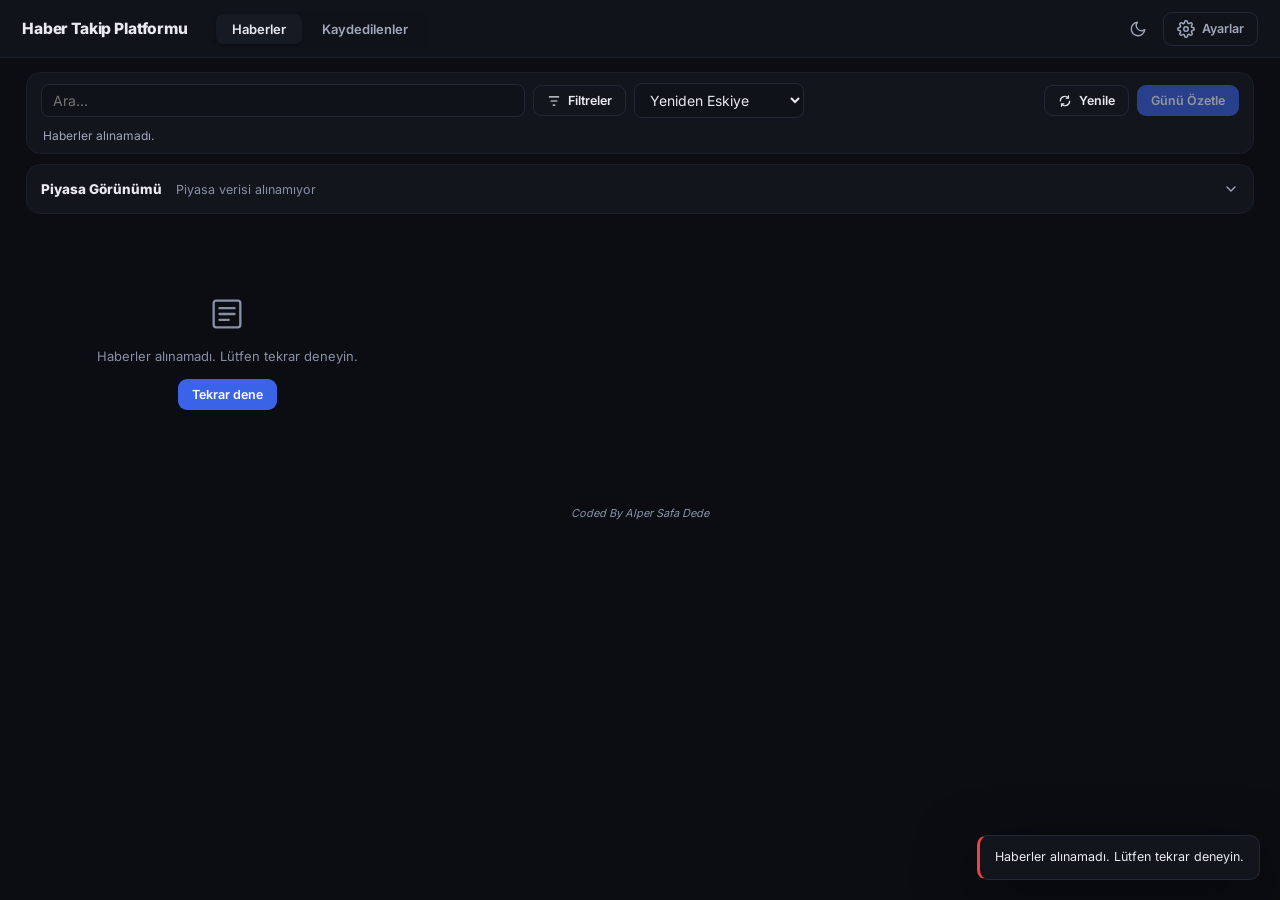
==== commit ecc09ee9: "Add Piyasa Gorunumu, Haber Nabzi and UI/accessibility improvements - Market data layer (provider-agn" ====
--- a/static_ui/index.html
+++ b/static_ui/index.html
@@ -8,19 +8,20 @@
 </head>
 <body>
 
-<div class="topbar-progress" id="topProgress"></div>
+<a class="skip-link" href="#main">İçeriğe geç</a>
+<div class="topbar-progress" id="topProgress" role="progressbar" aria-hidden="true"></div>
 
 <header class="app-header">
   <div class="brand">
-    <span class="brand-name">Haber Takip Platformu</span>
-  </div>
-  <nav class="tabs" id="tabNav">
+    <h1 class="brand-name">Haber Takip Platformu</h1>
+  </div>
+  <div class="tabs" id="tabNav" role="tablist" aria-label="Bölümler">
     <span class="tabs-thumb" id="tabsThumb"></span>
-    <button class="tab-btn is-active" data-tab="haberler">Haberler</button>
-    <button class="tab-btn" data-tab="kaydedilenler">Kaydedilenler</button>
-  </nav>
+    <button class="tab-btn is-active" data-tab="haberler" type="button" role="tab" id="tab-haberler" aria-selected="true" aria-controls="view-haberler">Haberler</button>
+    <button class="tab-btn" data-tab="kaydedilenler" type="button" role="tab" id="tab-kaydedilenler" aria-selected="false" tabindex="-1" aria-controls="view-kaydedilenler">Kaydedilenler</button>
+  </div>
   <div class="header-actions">
-    <button class="icon-btn" id="themeToggle" title="Tema değiştir">
+    <button class="icon-btn" id="themeToggle" type="button" title="Tema değiştir" aria-label="Tema değiştir">
       <svg id="themeIconMoon" width="18" height="18" viewBox="0 0 24 24" fill="none"><path d="M21 12.8A9 9 0 1 1 11.2 3 7 7 0 0 0 21 12.8Z" stroke="currentColor" stroke-width="1.8" stroke-linecap="round" stroke-linejoin="round"/></svg>
       <svg id="themeIconSun" width="18" height="18" viewBox="0 0 24 24" fill="none" style="display:none"><circle cx="12" cy="12" r="4.2" stroke="currentColor" stroke-width="1.8"/><path d="M12 2.5v2.2M12 19.3v2.2M4.2 4.2l1.6 1.6M18.2 18.2l1.6 1.6M2.5 12h2.2M19.3 12h2.2M4.2 19.8l1.6-1.6M18.2 5.8l1.6-1.6" stroke="currentColor" stroke-width="1.8" stroke-linecap="round"/></svg>
     </button>
@@ -31,26 +32,26 @@
   </div>
 </header>
 
-<main class="app-main">
+<main class="app-main" id="main" tabindex="-1">
 
   <!-- ===================== HABERLER ===================== -->
-  <section class="view is-active" id="view-haberler">
+  <section class="view is-active" id="view-haberler" role="tabpanel" aria-labelledby="tab-haberler">
     <div class="control-panel control-panel-compact">
       <div class="control-row">
         <div class="field field-grow">
-          <input type="text" id="haberArama" placeholder="Ara...">
+          <input type="search" id="haberArama" placeholder="Ara..." aria-label="Haberlerde ara" autocomplete="off">
         </div>
 
         <div class="filter-popover-wrap">
-          <button class="btn btn-outline btn-sm" id="haberFiltreBtn">
+          <button class="btn btn-outline btn-sm" id="haberFiltreBtn" type="button" aria-haspopup="true" aria-expanded="false" aria-controls="haberFiltrePopover">
             <svg class="btn-icon" width="14" height="14" viewBox="0 0 24 24" fill="none"><path d="M4 5h16M7 12h10M10.5 19h3" stroke="currentColor" stroke-width="2" stroke-linecap="round"/></svg>
             Filtreler
             <span class="filter-badge" id="haberFiltreRozet" style="display:none;">0</span>
           </button>
-          <div class="filter-popover" id="haberFiltrePopover">
+          <div class="filter-popover" id="haberFiltrePopover" role="group" aria-label="Haber filtreleri">
             <div class="filter-popover-section">
               <div class="filter-popover-title">Tarih</div>
-              <div class="chip-row chip-row-tight" id="haberTarihChips">
+              <div class="chip-row chip-row-tight" id="haberTarihChips" role="group" aria-label="Tarih">
                 <button class="chip chip-all is-active" data-tarih="">Tümü</button>
                 <button class="chip" data-tarih="bugun" style="--chip-c:#22c55e">Bugün</button>
                 <button class="chip" data-tarih="dun" style="--chip-c:#22c55e">Dün</button>
@@ -58,7 +59,7 @@
             </div>
             <div class="filter-popover-section">
               <div class="filter-popover-title">Haber Türü <span class="filter-popover-hint">(birden çok seçilebilir)</span></div>
-              <div class="chip-row chip-row-tight" id="haberKategoriChips">
+              <div class="chip-row chip-row-tight" id="haberKategoriChips" role="group" aria-label="Haber türü">
                 <button class="chip chip-all is-active" data-kategori="">Tümü</button>
                 <button class="chip" data-kategori="ana" style="--chip-c:#8b5cf6">Piyasa</button>
                 <button class="chip" data-kategori="hisse" style="--chip-c:#8b5cf6">Hisse</button>
@@ -70,7 +71,7 @@
             </div>
             <div class="filter-popover-section">
               <div class="filter-popover-title">Ülke <span class="filter-popover-hint">(birden çok seçilebilir)</span></div>
-              <div class="chip-row chip-row-tight" id="haberUlkeChips">
+              <div class="chip-row chip-row-tight" id="haberUlkeChips" role="group" aria-label="Ülke">
                 <button class="chip chip-all is-active" data-ulke="">Tümü</button>
                 <button class="chip" data-ulke="TR" style="--chip-c:#e11d48">Türkiye</button>
                 <button class="chip" data-ulke="US" style="--chip-c:#0ea5e9">ABD</button>
@@ -80,7 +81,7 @@
             </div>
             <div class="filter-popover-section">
               <div class="filter-popover-title">Önem <span class="filter-popover-hint">(birden çok seçilebilir)</span></div>
-              <div class="chip-row chip-row-tight" id="haberChips">
+              <div class="chip-row chip-row-tight" id="haberChips" role="group" aria-label="Önem">
                 <button class="chip chip-all is-active" data-sinif="">Tümü</button>
                 <button class="chip" data-sinif="cok_onemli" style="--chip-c:#ef4444">Çok Önemli</button>
                 <button class="chip" data-sinif="onemli" style="--chip-c:#f59e0b">Önemli</button>
@@ -91,11 +92,11 @@
             <div class="filter-popover-section">
               <div class="filter-popover-title">Saat Aralığı</div>
               <div class="saat-araligi-row">
-                <select id="haberSaatBaslangic">
+                <select id="haberSaatBaslangic" aria-label="Başlangıç saati">
                   <option value="">Başlangıç</option>
                 </select>
                 <span class="saat-araligi-ayrac">—</span>
-                <select id="haberSaatBitis">
+                <select id="haberSaatBitis" aria-label="Bitiş saati">
                   <option value="">Bitiş</option>
                 </select>
               </div>
@@ -105,7 +106,7 @@
         </div>
 
         <div class="field">
-          <select id="haberSiralama">
+          <select id="haberSiralama" aria-label="Sıralama">
             <option value="tarih_yeni">Yeniden Eskiye</option>
             <option value="tarih_eski">Eskiden Yeniye</option>
             <option value="onem">Öneme Göre</option>
@@ -114,16 +115,99 @@
 
         <div class="field-spacer"></div>
 
-        <button class="btn btn-outline btn-sm" id="haberYenileBtn" title="Depodaki güncel listeyi getir">
+        <button class="btn btn-outline btn-sm" id="haberYenileBtn" type="button" title="Depodaki güncel listeyi getir">
           <svg class="btn-icon" width="14" height="14" viewBox="0 0 24 24" fill="none"><path d="M4 12a8 8 0 0 1 14-5.3M20 12a8 8 0 0 1-14 5.3" stroke="currentColor" stroke-width="2" stroke-linecap="round"/><path d="M18 3v4h-4M6 21v-4h4" stroke="currentColor" stroke-width="2" stroke-linecap="round" stroke-linejoin="round"/></svg>
           Yenile
         </button>
-        <button class="btn btn-primary btn-sm" id="haberGunOzetBtn" disabled>Günü Özetle</button>
-      </div>
-      <p class="hint" id="haberSonTarama">Sistem arka planda haber kaynaklarını (ABD, Türkiye, Almanya, Çin) otomatik olarak tarıyor. Son tarama: —</p>
-    </div>
-
-    <div class="card-list" id="haberListe">
+        <button class="btn btn-primary btn-sm" id="haberGunOzetBtn" type="button" disabled>Günü Özetle</button>
+      </div>
+      <div class="active-filters" id="haberAktifFiltreler" role="group" aria-label="Aktif filtreler" hidden></div>
+      <p class="hint status-meta" id="haberSonTarama">Haberler yükleniyor…</p>
+      <p class="sr-only" id="haberSonuc" role="status" aria-live="polite"></p>
+    </div>
+
+    <!-- ===================== PİYASA GÖRÜNÜMÜ ===================== -->
+    <section class="market-panel is-collapsed" id="marketPanel" aria-labelledby="marketBaslik">
+      <button class="market-toggle" id="marketToggle" type="button" aria-expanded="false" aria-controls="marketBody">
+        <span class="market-title" id="marketBaslik">Piyasa Görünümü</span>
+        <span class="market-ozet" id="marketOzet"><span class="market-ozet-soluk">Yükleniyor…</span></span>
+        <svg class="market-chevron" width="16" height="16" viewBox="0 0 24 24" fill="none" aria-hidden="true"><path d="M6 9l6 6 6-6" stroke="currentColor" stroke-width="2" stroke-linecap="round" stroke-linejoin="round"/></svg>
+      </button>
+
+      <div class="market-body" id="marketBody" hidden>
+        <div class="market-ana-sekmeler market-scroll" role="tablist" aria-label="Piyasa görünümü bölümleri">
+          <button type="button" class="market-sekme is-active" role="tab" id="marketSekmeFiyat" data-sekme="fiyat" aria-selected="true" aria-controls="marketFiyatPaneli">Fiyat Grafiği</button>
+          <button type="button" class="market-sekme" role="tab" id="marketSekmeNabiz" data-sekme="nabiz" aria-selected="false" tabindex="-1" aria-controls="marketNabizPaneli">Haber Nabzı</button>
+        </div>
+
+        <!-- Fiyat grafiği -->
+        <div id="marketFiyatPaneli" role="tabpanel" aria-labelledby="marketSekmeFiyat">
+          <div class="market-kontroller">
+            <div class="market-scroll" id="marketUlkeSekmeleri" role="tablist" aria-label="Ülke"></div>
+            <div class="market-scroll" id="marketEndeksSecici" role="group" aria-label="Endeks" hidden></div>
+          </div>
+
+          <div class="market-anlik" id="marketAnlik" aria-live="off"></div>
+
+          <div class="market-kontroller market-kontroller-alt">
+            <div class="market-scroll" id="marketAraliklar" role="group" aria-label="Zaman aralığı"></div>
+            <div class="market-scroll">
+              <div class="market-segment" role="group" aria-label="Grafik türü">
+                <button type="button" class="market-mini" id="marketTurCizgi" aria-pressed="true">Çizgi</button>
+                <button type="button" class="market-mini" id="marketTurMum" aria-pressed="false">Mum</button>
+              </div>
+              <button type="button" class="market-mini market-ikon" id="marketYakin" aria-label="Yakınlaştır" title="Yakınlaştır">+</button>
+              <button type="button" class="market-mini market-ikon" id="marketUzak" aria-label="Uzaklaştır" title="Uzaklaştır">−</button>
+              <button type="button" class="market-mini" id="marketSifirla" title="Yakınlaştırmayı sıfırla">Sıfırla</button>
+              <button type="button" class="market-mini" id="marketTabloBtn" aria-pressed="false" aria-controls="marketTabloKutusu">Tablo</button>
+            </div>
+          </div>
+
+          <div class="market-grafik-kutusu" id="marketGrafikKutusu" aria-busy="true">
+            <div class="market-chart" id="marketChart" role="img" tabindex="0" aria-label="Fiyat grafiği" aria-describedby="marketAnlik marketGrafikAciklama"></div>
+            <div class="market-iskelet" hidden aria-hidden="true"><span></span><span></span><span></span><span></span><span></span><span></span></div>
+            <div class="market-durum" hidden></div>
+          </div>
+          <p class="sr-only" id="marketGrafikAciklama"></p>
+          <div class="market-tablo-kutusu" id="marketTabloKutusu" role="region" aria-label="Fiyat verisi tablosu" tabindex="0" hidden></div>
+          <p class="market-meta" id="marketMeta"></p>
+          <p class="sr-only">Grafik odaktayken: artı ve eksi tuşları yakınlaştırır, sol ve sağ ok tuşları kaydırır, sıfır tuşu sıfırlar.</p>
+        </div>
+
+        <!-- Haber Nabzı -->
+        <div id="marketNabizPaneli" role="tabpanel" aria-labelledby="marketSekmeNabiz" hidden>
+          <div class="market-grafik-kutusu market-nabiz-kutusu" id="marketNabizKutusu" aria-busy="true">
+            <div class="market-iskelet" hidden aria-hidden="true"><span></span><span></span><span></span><span></span><span></span><span></span></div>
+            <div class="market-durum" hidden></div>
+            <div class="market-nabiz" id="marketNabizIcerik" hidden>
+              <figure class="nabiz-kart nabiz-genis">
+                <figcaption>Saatlere göre haber sayısı <small>(son 24 saat)</small></figcaption>
+                <div class="nabiz-grafik" id="nabizSaatlik" role="img" aria-label="Saatlere göre haber sayısı"></div>
+                <p class="sr-only" id="nabizSaatlikMetin"></p>
+              </figure>
+              <figure class="nabiz-kart">
+                <figcaption>Ülkelere göre</figcaption>
+                <div class="nabiz-grafik" id="nabizUlke" role="img" aria-label="Ülkelere göre haber dağılımı"></div>
+                <p class="sr-only" id="nabizUlkeMetin"></p>
+              </figure>
+              <figure class="nabiz-kart">
+                <figcaption>Kategoriye göre</figcaption>
+                <div class="nabiz-grafik" id="nabizKategori" role="img" aria-label="Kategoriye göre haber dağılımı"></div>
+                <p class="sr-only" id="nabizKategoriMetin"></p>
+              </figure>
+              <figure class="nabiz-kart">
+                <figcaption>Önem seviyesine göre</figcaption>
+                <div class="nabiz-grafik" id="nabizSinif" role="img" aria-label="Önem seviyesine göre haber dağılımı"></div>
+                <p class="sr-only" id="nabizSinifMetin"></p>
+              </figure>
+            </div>
+          </div>
+          <p class="market-meta" id="marketNabizMeta"></p>
+        </div>
+      </div>
+    </section>
+
+    <div class="card-list" id="haberListe" aria-live="off">
       <div class="empty-state">
         <svg width="40" height="40" viewBox="0 0 24 24" fill="none"><path d="M4 5.5A1.5 1.5 0 0 1 5.5 4h13A1.5 1.5 0 0 1 20 5.5v13a1.5 1.5 0 0 1-1.5 1.5h-13A1.5 1.5 0 0 1 4 18.5v-13Z" stroke="currentColor" stroke-width="1.4"/><path d="M7.5 8.5h9M7.5 12h9M7.5 15.5h5.5" stroke="currentColor" stroke-width="1.4" stroke-linecap="round"/></svg>
         <p>Henüz haber yok. Arka plan taraması ilk sonuçları getirdiğinde burada görünecek.<br>"Yenile"ye basarak da kontrol edebilirsin.</p>
@@ -132,23 +216,23 @@
   </section>
 
   <!-- ===================== KAYDEDİLENLER ===================== -->
-  <section class="view" id="view-kaydedilenler">
+  <section class="view" id="view-kaydedilenler" role="tabpanel" aria-labelledby="tab-kaydedilenler">
     <div class="control-panel control-panel-compact">
       <div class="control-row">
         <div class="field field-grow">
-          <input type="text" id="kayitliArama" placeholder="Ara...">
+          <input type="search" id="kayitliArama" placeholder="Ara..." aria-label="Kaydedilenlerde ara" autocomplete="off">
         </div>
 
         <div class="filter-popover-wrap">
-          <button class="btn btn-outline btn-sm" id="kayitliFiltreBtn">
+          <button class="btn btn-outline btn-sm" id="kayitliFiltreBtn" type="button" aria-haspopup="true" aria-expanded="false" aria-controls="kayitliFiltrePopover">
             <svg class="btn-icon" width="14" height="14" viewBox="0 0 24 24" fill="none"><path d="M4 5h16M7 12h10M10.5 19h3" stroke="currentColor" stroke-width="2" stroke-linecap="round"/></svg>
             Filtreler
             <span class="filter-badge" id="kayitliFiltreRozet" style="display:none;">0</span>
           </button>
-          <div class="filter-popover" id="kayitliFiltrePopover">
+          <div class="filter-popover" id="kayitliFiltrePopover" role="group" aria-label="Kayıt filtreleri">
             <div class="filter-popover-section">
               <div class="filter-popover-title">Haber Türü <span class="filter-popover-hint">(birden çok seçilebilir)</span></div>
-              <div class="chip-row chip-row-tight" id="kayitliKategoriChips">
+              <div class="chip-row chip-row-tight" id="kayitliKategoriChips" role="group" aria-label="Haber türü">
                 <button class="chip chip-all is-active" data-kategori="">Tümü</button>
                 <button class="chip" data-kategori="ana" style="--chip-c:#8b5cf6">Piyasa</button>
                 <button class="chip" data-kategori="hisse" style="--chip-c:#8b5cf6">Hisse</button>
@@ -160,7 +244,7 @@
             </div>
             <div class="filter-popover-section">
               <div class="filter-popover-title">Ülke <span class="filter-popover-hint">(birden çok seçilebilir)</span></div>
-              <div class="chip-row chip-row-tight" id="kayitliUlkeChips">
+              <div class="chip-row chip-row-tight" id="kayitliUlkeChips" role="group" aria-label="Ülke">
                 <button class="chip chip-all is-active" data-ulke="">Tümü</button>
                 <button class="chip" data-ulke="TR" style="--chip-c:#e11d48">Türkiye</button>
                 <button class="chip" data-ulke="US" style="--chip-c:#0ea5e9">ABD</button>
@@ -170,7 +254,7 @@
             </div>
             <div class="filter-popover-section">
               <div class="filter-popover-title">Önem <span class="filter-popover-hint">(birden çok seçilebilir)</span></div>
-              <div class="chip-row chip-row-tight" id="kayitliChips">
+              <div class="chip-row chip-row-tight" id="kayitliChips" role="group" aria-label="Önem">
                 <button class="chip chip-all is-active" data-sinif="">Tümü</button>
                 <button class="chip" data-sinif="cok_onemli" style="--chip-c:#ef4444">Çok Önemli</button>
                 <button class="chip" data-sinif="onemli" style="--chip-c:#f59e0b">Önemli</button>
@@ -196,34 +280,36 @@
     </div>
   </section>
 
+  <div class="credit-watermark">Coded By Alper Safa Dede</div>
 </main>
 
 <!-- ===================== AYARLAR MODAL ===================== -->
 <div class="modal-overlay" id="settingsOverlay">
-  <div class="modal modal-wide">
+  <div class="modal modal-wide" role="dialog" aria-modal="true" aria-labelledby="settingsTitle">
     <div class="modal-head">
-      <h3>Ayarlar</h3>
-      <button class="icon-btn" id="closeSettings">
-        <svg width="16" height="16" viewBox="0 0 24 24" fill="none"><path d="M5 5l14 14M19 5L5 19" stroke="currentColor" stroke-width="1.8" stroke-linecap="round"/></svg>
+      <h3 id="settingsTitle">Ayarlar</h3>
+      <button class="icon-btn" id="closeSettings" type="button" aria-label="Kapat">
+        <svg width="16" height="16" viewBox="0 0 24 24" fill="none" aria-hidden="true"><path d="M5 5l14 14M19 5L5 19" stroke="currentColor" stroke-width="1.8" stroke-linecap="round"/></svg>
       </button>
     </div>
 
     <div class="modal-section">
-      <div class="modal-section-title">Bildirim E-postaları</div>
+      <div class="modal-section-title" id="epostaBaslik">Bildirim E-postaları</div>
       <p class="modal-hint">10 Çok Önemli, 25 Önemli ya da 50 Bakmaya Değer yeni haber biriktiğinde bu adreslere e-posta gönderilir (gece 00:00-06:00 arası gönderilmez, biriken haberler sabah 06:00'da toplu gelir; aynı adrese en fazla 90 dakikada bir mail gider).</p>
 
       <div class="key-row">
-        <input type="text" id="epostaInput" placeholder="ornek@eposta.com">
-        <button class="btn btn-primary btn-sm" id="epostaEkleBtn">Ekle</button>
-      </div>
-      <div id="epostaListesi" style="margin-top:12px; display:flex; flex-direction:column; gap:10px;"></div>
+        <input type="email" id="epostaInput" placeholder="ornek@eposta.com" aria-labelledby="epostaBaslik" autocomplete="email" inputmode="email">
+        <button class="btn btn-primary btn-sm" id="epostaEkleBtn" type="button">Ekle</button>
+      </div>
+      <p class="ayar-durum" id="ayarlarDurum" role="status" aria-live="polite" hidden></p>
+      <div class="alici-listesi" id="epostaListesi" aria-busy="false"></div>
     </div>
   </div>
 </div>
 
 <!-- ===================== DETAY MODAL ===================== -->
 <div class="modal-overlay" id="detailOverlay">
-  <div class="modal">
+  <div class="modal" role="dialog" aria-modal="true" aria-labelledby="detailTitle">
     <div class="modal-head">
       <div class="item-meta-row" id="detailMetaRow">
         <span class="badge" id="detailBadge"></span>
@@ -231,8 +317,8 @@
         <span class="kategori-tag" id="detailKategori" style="display:none;"></span>
         <span class="meta-text" id="detailMeta"></span>
       </div>
-      <button class="icon-btn" id="closeDetail">
-        <svg width="16" height="16" viewBox="0 0 24 24" fill="none"><path d="M5 5l14 14M19 5L5 19" stroke="currentColor" stroke-width="1.8" stroke-linecap="round"/></svg>
+      <button class="icon-btn" id="closeDetail" type="button" aria-label="Kapat">
+        <svg width="16" height="16" viewBox="0 0 24 24" fill="none" aria-hidden="true"><path d="M5 5l14 14M19 5L5 19" stroke="currentColor" stroke-width="1.8" stroke-linecap="round"/></svg>
       </button>
     </div>
     <p class="detail-title" id="detailTitle"></p>
@@ -240,21 +326,37 @@
     <p class="detail-summary-label" id="detailSummaryLabel">Özet</p>
     <p class="detail-summary" id="detailSummary"></p>
 
+    <!-- İlgili piyasa hareketi: yalnızca güvenilir bir sembol/endeks varsa gösterilir. -->
+    <div class="detail-market" id="detailMarket" hidden>
+      <div class="detail-market-head">
+        <p class="detail-summary-label" id="detailMarketBaslik" style="margin:0;">İlgili Piyasa Hareketi</p>
+        <div class="market-scroll" id="detailMarketAraliklar" role="group" aria-label="Zaman aralığı"></div>
+      </div>
+      <p class="detail-market-aciklama" id="detailMarketAciklama" hidden></p>
+      <div class="detail-market-anlik" id="detailMarketAnlik"></div>
+      <div class="market-grafik-kutusu detail-market-kutu" id="detailMarketKutu" aria-busy="true">
+        <div class="detail-market-chart" id="detailMarketChart" role="img" aria-label="Fiyat grafiği"></div>
+        <div class="market-iskelet" hidden aria-hidden="true"><span></span><span></span><span></span><span></span></div>
+        <div class="market-durum" hidden></div>
+      </div>
+      <p class="market-meta" id="detailMarketNot"></p>
+    </div>
+
     <div class="detail-analiz-block">
       <div class="detail-analiz-head">
         <p class="detail-summary-label" style="margin:0;">Şirket Etkisi Analizi</p>
-        <button class="btn btn-outline btn-sm" id="detailAnalizBtn">Analiz Et</button>
-      </div>
-      <p class="detail-summary detail-analiz-text" id="detailAnalizText" style="display:none;"></p>
+        <button class="btn btn-outline btn-sm" id="detailAnalizBtn" type="button">Analiz Et</button>
+      </div>
+      <p class="detail-summary detail-analiz-text" id="detailAnalizText" style="display:none;" aria-live="polite"></p>
     </div>
 
     <div class="detail-actions">
       <a class="btn btn-primary" id="detailOpenLink" href="#" target="_blank" rel="noopener" style="text-decoration:none;">
-        <svg class="btn-icon" width="14" height="14" viewBox="0 0 24 24" fill="none"><path d="M14 4h6v6M20 4l-9 9M9 5H5a2 2 0 0 0-2 2v12a2 2 0 0 0 2 2h12a2 2 0 0 0 2-2v-4" stroke="currentColor" stroke-width="1.8" stroke-linecap="round" stroke-linejoin="round"/></svg>
+        <svg class="btn-icon" width="14" height="14" viewBox="0 0 24 24" fill="none" aria-hidden="true"><path d="M14 4h6v6M20 4l-9 9M9 5H5a2 2 0 0 0-2 2v12a2 2 0 0 0 2 2h12a2 2 0 0 0 2-2v-4" stroke="currentColor" stroke-width="1.8" stroke-linecap="round" stroke-linejoin="round"/></svg>
         Kaynağı Aç
       </a>
-      <button class="btn btn-outline" id="detailKaydetBtn">
-        <svg class="btn-icon" width="14" height="14" viewBox="0 0 24 24" fill="none"><path d="M17 3H7a2 2 0 0 0-2 2v16l7-4 7 4V5a2 2 0 0 0-2-2Z" stroke="currentColor" stroke-width="1.8" stroke-linejoin="round"/></svg>
+      <button class="btn btn-outline" id="detailKaydetBtn" type="button">
+        <svg class="btn-icon" width="14" height="14" viewBox="0 0 24 24" fill="none" aria-hidden="true"><path d="M17 3H7a2 2 0 0 0-2 2v16l7-4 7 4V5a2 2 0 0 0-2-2Z" stroke="currentColor" stroke-width="1.8" stroke-linejoin="round"/></svg>
         <span id="detailKaydetLabel">Kaydet</span>
       </button>
     </div>
@@ -263,24 +365,24 @@
 
 <!-- ===================== GÜN ÖZETİ MODAL ===================== -->
 <div class="modal-overlay" id="daySummaryOverlay">
-  <div class="modal modal-wide">
+  <div class="modal modal-wide" role="dialog" aria-modal="true" aria-labelledby="daySummaryTitle">
     <div class="modal-head">
-      <h3>Günün Özeti</h3>
-      <button class="icon-btn" id="closeDaySummary">
-        <svg width="16" height="16" viewBox="0 0 24 24" fill="none"><path d="M5 5l14 14M19 5L5 19" stroke="currentColor" stroke-width="1.8" stroke-linecap="round"/></svg>
-      </button>
-    </div>
-    <div id="daySummaryBody" style="margin-top:14px;">
+      <h3 id="daySummaryTitle">Günün Özeti</h3>
+      <button class="icon-btn" id="closeDaySummary" type="button" aria-label="Kapat">
+        <svg width="16" height="16" viewBox="0 0 24 24" fill="none" aria-hidden="true"><path d="M5 5l14 14M19 5L5 19" stroke="currentColor" stroke-width="1.8" stroke-linecap="round"/></svg>
+      </button>
+    </div>
+    <div id="daySummaryBody" style="margin-top:14px;" aria-live="polite" aria-busy="false">
       <p class="detail-summary">Yükleniyor...</p>
     </div>
+    <div class="day-summary-actions" id="daySummaryActions" hidden></div>
     <p class="modal-hint day-summary-footer" id="daySummaryFooter"></p>
   </div>
 </div>
 
-<div class="toast-stack" id="toastStack"></div>
-
-<div class="credit-watermark">Coded By Alper Safa Dede</div>
-
+<div class="toast-stack" id="toastStack" role="region" aria-label="Bildirimler"></div>
+
+<script src="market.js"></script>
 <script src="app.js"></script>
 </body>
 </html>
--- a/static_ui/style.css
+++ b/static_ui/style.css
@@ -18,10 +18,14 @@
   --border: #232838;
   --border-soft: #1b1f2a;
   --text: #e8eaf0;
-  --text-muted: #8b93a7;
-  --text-faint: #5b6274;
+  --text-muted: #a0a8bb;   /* kart/panel uzerinde >= 6.7:1 */
+  --text-faint: #8790a5;   /* >= 5.0:1 (eskiden 2.9:1) */
   --accent: #4f7cff;
-  --accent-hover: #3f6bef;
+  --accent-strong: #3a63e8; /* dolu butonlar: beyaz metinle 5.1:1 */
+  --accent-hover: #2f56d6;
+  --up: #34d399;
+  --down: #f87171;
+  --chart-grid: #232838;
   --accent-soft: rgba(79,124,255,.14);
   --danger: #ef4444;
   --shadow-card: 0 1px 2px rgba(0,0,0,.3);
@@ -45,10 +49,14 @@
   --border: #e4e6ee;
   --border-soft: #ececf2;
   --text: #1a1d27;
-  --text-muted: #6b7284;
-  --text-faint: #9aa0b1;
+  --text-muted: #4b5468;   /* >= 6.7:1 */
+  --text-faint: #5f6880;   /* >= 4.9:1 (eskiden 2.6:1) */
   --accent: #3b66e0;
+  --accent-strong: #3b66e0;
   --accent-hover: #2f56c9;
+  --up: #15803d;
+  --down: #b91c1c;
+  --chart-grid: #e4e6ee;
   --accent-soft: rgba(59,102,224,.10);
   --shadow-card: 0 1px 2px rgba(20,22,40,.06);
   --shadow-card-hover: 0 10px 26px rgba(20,22,40,.10);
@@ -67,6 +75,21 @@
 button, input, select { font-family: inherit; font-size: inherit; color: inherit; }
 ::selection { background: var(--accent-soft); }
 
+/* ===================== Erisilebilirlik temeli ===================== */
+:focus-visible { outline: 2px solid var(--accent); outline-offset: 2px; }
+input:focus-visible, select:focus-visible { outline: 2px solid var(--accent); outline-offset: 1px; }
+.sr-only {
+  position: absolute !important; width: 1px; height: 1px; margin: -1px; padding: 0; border: 0;
+  overflow: hidden; clip: rect(0 0 0 0); clip-path: inset(50%); white-space: nowrap;
+}
+.skip-link {
+  position: fixed; top: 8px; left: 8px; z-index: 1000; padding: 10px 14px; border-radius: 8px;
+  background: var(--accent-strong); color: #fff; font-weight: 700; text-decoration: none;
+  transform: translateY(-160%); transition: transform .15s ease;
+}
+.skip-link:focus { transform: translateY(0); }
+#main:focus { outline: none; }
+
 /* scrollbars */
 * { scrollbar-width: thin; scrollbar-color: var(--border) transparent; }
 *::-webkit-scrollbar { width: 9px; height: 9px; }
@@ -99,7 +122,7 @@
 }
 .brand { display: flex; align-items: center; gap: 10px; }
 .brand-name {
-  font-weight: 800; font-size: 15.5px; letter-spacing: -.01em; color: var(--text);
+  margin: 0; font-weight: 800; font-size: 15.5px; letter-spacing: -.01em; color: var(--text);
 }
 .tabs { position: relative; display: flex; gap: 4px; background: var(--bg-input); padding: 4px; border-radius: 10px; }
 .tabs-thumb {
@@ -137,7 +160,7 @@
 .btn-icon { flex-shrink: 0; }
 /* Ayarlar dişlisi: her ekranda tam 18x18, flex kapsayıcıda küçülmez/büyümez. */
 .gear-icon { width: 18px; height: 18px; flex: 0 0 18px; }
-.btn-primary { background: var(--accent); color: #fff; }
+.btn-primary { background: var(--accent-strong); color: #fff; }
 .btn-primary:hover:not(:disabled) { background: var(--accent-hover); transform: translateY(-1px); }
 .btn-primary:disabled { opacity: .55; cursor: not-allowed; }
 .btn-outline { background: transparent; border-color: var(--border); color: var(--text); }
@@ -175,12 +198,14 @@
   font-size: 13px; font-weight: 700; color: var(--text); display: block; margin-bottom: 10px;
 }
 
-select, input[type="text"], input[type="password"], input[type="number"] {
+select, input[type="text"], input[type="search"], input[type="email"], input[type="password"], input[type="number"] {
   background: var(--bg-input); border: 1px solid var(--border); color: var(--text);
   border-radius: 8px; padding: 7px 11px; outline: none; min-height: 32px;
   transition: border-color .15s ease; width: 100%;
 }
 select:focus, input:focus { border-color: var(--accent); }
+input[type="search"]::-webkit-search-cancel-button { filter: grayscale(1) opacity(.6); }
+input[type="search"] { -webkit-appearance: none; appearance: none; }
 select { min-width: 170px; cursor: pointer; width: auto; }
 
 input[type="checkbox"] { accent-color: var(--accent); width: 15px; height: 15px; }
@@ -216,7 +241,7 @@
   background: var(--chip-c, var(--accent)); border-color: var(--chip-c, var(--accent)); color: #fff;
   animation: chipPop .28s cubic-bezier(.34,1.56,.64,1);
 }
-.chip-all.is-active { background: var(--accent); border-color: var(--accent); }
+.chip-all.is-active { background: var(--accent-strong); border-color: var(--accent-strong); }
 @keyframes chipPop { 0% { transform: scale(.9); } 60% { transform: scale(1.06); } 100% { transform: scale(1); } }
 .chip-row-tight { margin-bottom: 0; gap: 6px; }
 
@@ -225,9 +250,9 @@
 .filter-badge {
   display: inline-flex; align-items: center; justify-content: center;
   min-width: 16px; height: 16px; padding: 0 4px; border-radius: 999px;
-  background: #fff; color: var(--accent); font-size: 10px; font-weight: 800;
-}
-.btn-outline .filter-badge { background: var(--accent); color: #fff; }
+  background: #fff; color: var(--accent-strong); font-size: 10px; font-weight: 800;
+}
+.btn-outline .filter-badge { background: var(--accent-strong); color: #fff; }
 .filter-popover {
   display: none; position: absolute; top: calc(100% + 8px); left: 0; z-index: 60;
   width: 340px; max-width: 86vw; max-height: 70vh; overflow-y: auto;
@@ -260,6 +285,7 @@
 }
 @keyframes cardIn { from { opacity: 0; transform: translateY(6px); } to { opacity: 1; transform: none; } }
 .item-card:hover { background: var(--bg-card-hover); box-shadow: var(--shadow-card-hover); transform: translateY(-1px); }
+.item-card:active { transform: translateY(0); }
 
 .item-stripe { width: 4px; border-radius: 4px; flex-shrink: 0; align-self: stretch; }
 .item-body { flex: 1; min-width: 0; }
@@ -289,10 +315,20 @@
 html[data-theme="light"] .ulke-TR { color: #be123c; }
 html[data-theme="light"] .ulke-US { color: #0369a1; }
 html[data-theme="light"] .ulke-DE { color: #0f766e; }
-html[data-theme="light"] .ulke-CN { color: #c2410c; }
+html[data-theme="light"] .ulke-CN { color: #b93a08; }
+html[data-theme="light"] .ulke-diger { color: #4b5563; }
+/* Acik temada rozet metinleri (eskiden 1.5-2.3:1) WCAG AA'yi saglayacak sekilde koyulastirildi. */
+html[data-theme="light"] .c-cok_onemli .badge, html[data-theme="light"] .badge-cok_onemli { color: #b91c1c; }
+html[data-theme="light"] .c-onemli .badge, html[data-theme="light"] .badge-onemli { color: #92400e; }
+html[data-theme="light"] .c-bakmaya_deger .badge, html[data-theme="light"] .badge-bakmaya_deger { color: #1d4ed8; }
+html[data-theme="light"] .c-onemsiz .badge, html[data-theme="light"] .badge-onemsiz { color: #4b5563; }
+html[data-theme="light"] .kategori-tag { color: #6d28d9; }
 
 .item-title { font-size: 14.5px; font-weight: 700; line-height: 1.4; margin: 0 0 4px; color: var(--text); }
-.item-summary { font-size: 12.5px; line-height: 1.55; color: var(--text-muted); margin: 0; }
+.item-summary {
+  font-size: 12.5px; line-height: 1.55; color: var(--text-muted); margin: 0;
+  display: -webkit-box; -webkit-line-clamp: 4; line-clamp: 4; -webkit-box-orient: vertical; overflow: hidden;
+}
 
 /* class color variants */
 .c-cok_onemli .item-stripe { background: #ef4444; }
@@ -395,18 +431,8 @@
 
 /* ===================== Credit ===================== */
 .credit-watermark {
-  position: fixed;
-  bottom: 8px;
-  left: 0;
-  right: 0;
-  text-align: center;
-  font-style: italic;
-  font-size: 11px;
-  color: var(--text-faint);
-  opacity: 0.45;
-  pointer-events: none;
-  user-select: none;
-  z-index: 1;
+  text-align: center; font-style: italic; font-size: 11px; color: var(--text-faint);
+  padding: 6px 0 4px; user-select: none;
 }
 
 /* ===================== Toasts ===================== */
@@ -465,3 +491,277 @@
 @media (max-width: 380px) {
   .tab-btn { padding: 6px 8px; font-size: 11.5px; }
 }
+
+
+/* =====================================================================
+   Piyasa Görünümü, Haber Nabzı, haber detay grafiği ve arayüz iyileştirmeleri
+   ===================================================================== */
+
+/* ---------- Araç çubuğu / durum satırı / aktif filtre etiketleri ---------- */
+.control-row .field-grow { flex: 1 1 260px; }
+.status-meta {
+  display: flex; flex-wrap: wrap; align-items: center; gap: 6px 12px;
+  margin: 10px 2px 0; font-size: 12px; color: var(--text-muted);
+}
+.status-meta time { color: var(--text); font-weight: 600; }
+.status-chip {
+  display: inline-flex; align-items: center; gap: 5px; padding: 2px 9px; border-radius: 999px;
+  background: var(--bg-input); border: 1px solid var(--border-soft); font-size: 11.5px; color: var(--text-muted);
+}
+.status-chip b { color: var(--text); font-variant-numeric: tabular-nums; }
+.status-uyari { color: var(--text); border-color: #f59e0b; background: rgba(245,158,11,.12); font-weight: 600; }
+
+.active-filters { display: flex; flex-wrap: wrap; gap: 6px; margin-top: 10px; }
+.active-filters[hidden] { display: none; }
+.filter-tag {
+  display: inline-flex; align-items: center; gap: 6px; padding: 4px 8px 4px 11px; min-height: 30px;
+  border-radius: 999px; border: 1px solid var(--border); background: var(--bg-input);
+  color: var(--text); font-size: 12px; font-weight: 600; cursor: pointer;
+  transition: border-color .15s ease, background .15s ease;
+}
+.filter-tag:hover { border-color: var(--danger); }
+.filter-tag .filter-tag-x { color: var(--text-muted); font-size: 13px; line-height: 1; }
+.filter-tag:hover .filter-tag-x { color: var(--danger); }
+.filter-tag-temizle { background: transparent; color: var(--text-muted); }
+
+/* ---------- Kart iskeleti (yüklenirken kart ölçüsünde) ---------- */
+.skeleton-card { height: 122px; }
+.skeleton-card::before {
+  content: ""; position: absolute; left: 14px; right: 14px; top: 18px; height: 56px;
+  background:
+    linear-gradient(var(--border-soft), var(--border-soft)) 0 0 / 46% 10px no-repeat,
+    linear-gradient(var(--border-soft), var(--border-soft)) 0 22px / 92% 12px no-repeat,
+    linear-gradient(var(--border-soft), var(--border-soft)) 0 42px / 70% 10px no-repeat;
+  opacity: .8;
+}
+
+/* ---------- Piyasa paneli ---------- */
+.market-panel {
+  background: var(--bg-panel); border: 1px solid var(--border-soft);
+  border-radius: var(--radius-lg); margin-bottom: 10px; overflow: hidden;
+}
+.market-toggle {
+  width: 100%; display: flex; align-items: center; gap: 14px; min-height: 48px;
+  padding: 9px 14px; background: transparent; border: 0; cursor: pointer; text-align: left; color: var(--text);
+  transition: background .15s ease;
+}
+.market-toggle:hover { background: var(--bg-card-hover); }
+.market-title { font-weight: 800; font-size: 13.5px; white-space: nowrap; }
+.market-ozet {
+  display: flex; align-items: baseline; gap: 10px; flex: 1; min-width: 0; overflow: hidden;
+  font-size: 12.5px; color: var(--text-muted); white-space: nowrap;
+}
+.market-ozet-ad { overflow: hidden; text-overflow: ellipsis; }
+.market-ozet-deger { font-weight: 700; color: var(--text); font-variant-numeric: tabular-nums; }
+.market-ozet-soluk { color: var(--text-faint); }
+.market-chevron { flex-shrink: 0; color: var(--text-muted); transition: transform .2s ease; }
+.market-toggle[aria-expanded="true"] .market-chevron { transform: rotate(180deg); }
+.market-body { padding: 0 14px 14px; border-top: 1px solid var(--border-soft); animation: fadeIn .2s ease; }
+.market-body[hidden] { display: none; }
+
+.up { color: var(--up); }
+.down { color: var(--down); }
+.flat { color: var(--text-muted); }
+.market-ozet-degisim, .market-anlik-degisim { font-weight: 700; font-variant-numeric: tabular-nums; }
+
+.market-scroll {
+  display: flex; align-items: center; gap: 6px; overflow-x: auto; padding: 2px 1px;
+  scrollbar-width: none; -webkit-overflow-scrolling: touch;
+}
+.market-scroll::-webkit-scrollbar { display: none; }
+.market-scroll > * { flex: 0 0 auto; }
+.market-scroll[hidden] { display: none; }
+
+.market-ana-sekmeler { margin-top: 6px; border-bottom: 1px solid var(--border-soft); }
+.market-sekme {
+  border: 0; background: transparent; color: var(--text-muted); font-weight: 700; font-size: 13px;
+  padding: 9px 13px; min-height: 40px; border-radius: 8px 8px 0 0; cursor: pointer; white-space: nowrap;
+  transition: color .15s ease, background .15s ease;
+}
+.market-sekme:hover { color: var(--text); }
+.market-ana-sekmeler .market-sekme.is-active { color: var(--text); box-shadow: inset 0 -2px 0 var(--accent); }
+#marketUlkeSekmeleri .market-sekme {
+  border: 1px solid var(--border); border-radius: 999px; padding: 6px 14px; min-height: 36px;
+}
+#marketUlkeSekmeleri .market-sekme.is-active { background: var(--accent-strong); border-color: var(--accent-strong); color: #fff; box-shadow: none; }
+
+.market-mini {
+  border: 1px solid var(--border); background: transparent; color: var(--text-muted); font-weight: 700; font-size: 12px;
+  padding: 6px 11px; min-height: 34px; min-width: 34px; border-radius: 8px; cursor: pointer; white-space: nowrap;
+  transition: background .15s ease, border-color .15s ease, color .15s ease;
+}
+.market-mini:hover:not(:disabled) { color: var(--text); background: var(--bg-input); }
+.market-mini[aria-pressed="true"] { background: var(--accent-soft); border-color: var(--accent); color: var(--text); }
+.market-mini:disabled { opacity: .45; cursor: not-allowed; }
+.market-ikon { font-size: 16px; line-height: 1; padding: 4px 10px; }
+.market-segment { display: inline-flex; gap: 0; }
+.market-segment .market-mini:first-child { border-radius: 8px 0 0 8px; }
+.market-segment .market-mini:last-child { border-radius: 0 8px 8px 0; margin-left: -1px; }
+
+.market-kontroller { display: flex; align-items: center; justify-content: space-between; gap: 10px 16px; flex-wrap: wrap; margin-top: 12px; }
+.market-kontroller-alt { margin-top: 8px; }
+
+.market-anlik { display: flex; flex-wrap: wrap; align-items: baseline; gap: 4px 14px; margin: 14px 0 4px; min-height: 34px; }
+/* Endeks adlari (ör. "Shanghai Composite") Turkce dil ayariyla buyuk harfe cevrilirse "SHANGHAİ" olur; bu yuzden buyuk harf dönüşümü yok. */
+.market-anlik-ad { font-size: 13px; font-weight: 700; color: var(--text-muted); }
+.market-anlik-deger { font-size: 26px; font-weight: 800; letter-spacing: -.01em; font-variant-numeric: tabular-nums; }
+.market-anlik-degisim { font-size: 14px; }
+.market-anlik-zaman { font-size: 12px; color: var(--text-muted); }
+
+.market-rozet {
+  display: inline-flex; align-items: center; padding: 2px 9px; border-radius: 999px; font-size: 11px; font-weight: 700;
+  background: var(--bg-input); border: 1px solid var(--border); color: var(--text-muted);
+}
+.market-rozet-uyari { border-color: #f59e0b; background: rgba(245,158,11,.12); color: var(--text); }
+.market-rozet-mock { border-color: #ef4444; background: rgba(239,68,68,.12); color: var(--text); }
+
+.market-grafik-kutusu { position: relative; --chart-h: clamp(300px, 32vw, 400px); }
+.market-chart, .detail-market-chart { width: 100%; height: var(--chart-h); border-radius: 10px; }
+.market-chart:focus-visible { outline: 2px solid var(--accent); outline-offset: 2px; }
+.market-nabiz-kutusu { min-height: 240px; }
+.detail-market-kutu { --chart-h: 210px; }
+
+.market-iskelet {
+  position: absolute; inset: 0; display: flex; align-items: flex-end; gap: 10px; padding: 24px 10px 16px;
+  background: var(--bg-panel); border-radius: 10px;
+}
+.market-iskelet[hidden], .market-durum[hidden] { display: none; }
+.market-iskelet span { flex: 1; border-radius: 6px 6px 0 0; background: var(--border-soft); animation: skeletonPulse 1.4s ease-in-out infinite; }
+.market-iskelet span:nth-child(1) { height: 38%; } .market-iskelet span:nth-child(2) { height: 56%; animation-delay: .1s; }
+.market-iskelet span:nth-child(3) { height: 46%; animation-delay: .2s; } .market-iskelet span:nth-child(4) { height: 72%; animation-delay: .3s; }
+.market-iskelet span:nth-child(5) { height: 60%; animation-delay: .4s; } .market-iskelet span:nth-child(6) { height: 82%; animation-delay: .5s; }
+@keyframes skeletonPulse { 0%, 100% { opacity: .55; } 50% { opacity: 1; } }
+
+.market-durum {
+  position: absolute; inset: 0; display: flex; flex-direction: column; align-items: center; justify-content: center;
+  gap: 10px; padding: 20px; text-align: center; background: var(--bg-panel); border-radius: 10px;
+}
+.market-durum-mesaj { margin: 0; font-size: 13.5px; font-weight: 600; color: var(--text); max-width: 420px; line-height: 1.5; }
+.market-durum-ek { margin: 0; font-size: 12.5px; color: var(--text-muted); max-width: 420px; line-height: 1.5; }
+
+.market-meta { display: flex; flex-wrap: wrap; align-items: center; gap: 6px 10px; margin: 10px 2px 0; font-size: 11.5px; color: var(--text-faint); }
+
+.market-tablo-kutusu { max-height: 280px; overflow: auto; margin-top: 10px; border: 1px solid var(--border-soft); border-radius: 10px; }
+.market-tablo-kutusu[hidden] { display: none; }
+.market-tablo { width: 100%; border-collapse: collapse; font-size: 12px; font-variant-numeric: tabular-nums; }
+.market-tablo caption { text-align: left; padding: 8px 10px; font-weight: 700; color: var(--text-muted); }
+.market-tablo th, .market-tablo td { padding: 6px 10px; text-align: right; white-space: nowrap; border-bottom: 1px solid var(--border-soft); }
+.market-tablo th[scope="row"], .market-tablo thead th:first-child { text-align: left; }
+.market-tablo thead th { position: sticky; top: 0; background: var(--bg-panel); color: var(--text-muted); font-size: 11px; }
+
+/* Haber Nabzı */
+.market-nabiz { display: grid; grid-template-columns: repeat(3, minmax(0, 1fr)); gap: 12px; padding-top: 12px; }
+.market-nabiz[hidden] { display: none; }
+.nabiz-kart { margin: 0; padding: 10px 12px 6px; background: var(--bg-card); border: 1px solid var(--border-soft); border-radius: 12px; min-width: 0; }
+.nabiz-kart figcaption { font-size: 12.5px; font-weight: 700; margin-bottom: 4px; }
+.nabiz-kart figcaption small { font-weight: 500; color: var(--text-faint); }
+.nabiz-genis { grid-column: 1 / -1; }
+.nabiz-grafik { width: 100%; height: 230px; }
+.nabiz-genis .nabiz-grafik { height: 200px; }
+
+/* Haber detayı: ilgili piyasa hareketi */
+.detail-market { margin-top: 18px; padding-top: 16px; border-top: 1px solid var(--border-soft); }
+.detail-market[hidden] { display: none; }
+.detail-market-head { display: flex; align-items: center; justify-content: space-between; gap: 10px; flex-wrap: wrap; margin-bottom: 6px; }
+#detailMarketBaslik { text-transform: none; letter-spacing: 0; font-size: 12.5px; }
+.detail-market-aciklama { font-size: 12px; color: var(--text-muted); margin: 0 0 8px; line-height: 1.5; }
+.detail-market-aciklama[hidden] { display: none; }
+.detail-market-anlik { display: flex; align-items: baseline; gap: 10px; min-height: 26px; margin-bottom: 4px; }
+.detail-market-deger { font-size: 20px; font-weight: 800; font-variant-numeric: tabular-nums; }
+
+/* Ayarlar durumu, alıcı listesi, gün özeti eylemleri */
+.alici-listesi { margin-top: 12px; display: flex; flex-direction: column; gap: 10px; }
+.ayar-durum {
+  margin: 10px 0 0; padding: 8px 12px; border-radius: 8px; background: var(--bg-input);
+  border-left: 3px solid var(--text-faint); font-size: 12.5px; color: var(--text); line-height: 1.5;
+}
+.ayar-durum[hidden] { display: none; }
+.ayar-durum.ok { border-left-color: #22c55e; }
+.ayar-durum.hata { border-left-color: var(--danger); }
+.ayar-durum.yukleniyor { border-left-color: var(--accent); }
+.alici-iskelet { height: 46px; border-radius: var(--radius-md); background: var(--bg-card); border: 1px solid var(--border-soft); position: relative; overflow: hidden; }
+.alici-iskelet::after { content: ""; position: absolute; inset: 0; background: linear-gradient(90deg, transparent, rgba(255,255,255,.05), transparent); animation: shimmer 1.4s infinite; }
+html[data-theme="light"] .alici-iskelet::after { background: linear-gradient(90deg, transparent, rgba(0,0,0,.04), transparent); }
+button.alici-sil-btn { border: 0; background: transparent; min-width: 36px; min-height: 36px; border-radius: 8px; font-size: 14px; }
+button.alici-sil-btn:hover { background: var(--bg-input); }
+.day-summary-actions { display: flex; flex-wrap: wrap; gap: 8px; margin-top: 14px; }
+.day-summary-actions[hidden] { display: none; }
+.day-summary-uyari { font-size: 12px; color: var(--text); background: rgba(245,158,11,.12); border-left: 3px solid #f59e0b; border-radius: 8px; padding: 8px 12px; margin: 0 0 12px; line-height: 1.5; }
+
+/* ---------- Ekran boyutları ---------- */
+@media (max-width: 1100px) {
+  .market-nabiz { grid-template-columns: repeat(2, minmax(0, 1fr)); }
+  .market-nabiz .nabiz-genis { grid-column: 1 / -1; }
+}
+@media (max-width: 640px) {
+  /* Araç çubuğu: arama tam genişlik; filtre + sıralama yan yana; yenile + özet yan yana */
+  .control-row { display: grid; grid-template-columns: 1fr 1fr; gap: 8px; }
+  .control-row .field-grow { grid-column: 1 / -1; flex: none; }
+  .control-row .field-spacer { display: none; }
+  .control-row .filter-popover-wrap .btn, .control-row .btn { width: 100%; justify-content: center; }
+  .control-row .field select { width: 100%; min-width: 0; }
+
+  .market-toggle { gap: 8px; padding: 9px 12px; }
+  .market-title { font-size: 13px; }
+  /* Dar ekranda endeks adı görsel olarak gizlenir ama ekran okuyucular için erişilebilir kalır. */
+  .market-ozet-ad {
+    position: absolute; width: 1px; height: 1px; margin: -1px; padding: 0; overflow: hidden;
+    clip: rect(0 0 0 0); clip-path: inset(50%); white-space: nowrap;
+  }
+  .market-ozet { position: relative; }
+  .market-body { padding: 0 12px 12px; }
+  .market-kontroller { flex-direction: column; align-items: stretch; gap: 8px; }
+  .market-grafik-kutusu { --chart-h: 300px; }
+  .detail-market-kutu { --chart-h: 220px; }
+  .market-anlik-deger { font-size: 24px; }
+  .market-nabiz { grid-template-columns: 1fr; }
+  .nabiz-grafik { height: 220px; }
+
+  /* Modal pencereler: mobilde alt panel (bottom sheet) */
+  .modal-overlay.is-open { align-items: flex-end; justify-content: center; }
+  .modal, .modal-wide {
+    width: 100%; max-width: 100%; height: auto; max-height: 92dvh; border-radius: 18px 18px 0 0;
+    padding: 10px 16px calc(20px + env(safe-area-inset-bottom));
+    animation: sheetUp .3s cubic-bezier(.2, .8, .2, 1) backwards;
+  }
+  .modal::before { content: ""; display: block; width: 40px; height: 4px; border-radius: 4px; background: var(--border); margin: 0 auto 12px; }
+}
+@keyframes sheetUp { from { transform: translateY(28px); opacity: .5; } to { transform: none; opacity: 1; } }
+
+/* ---------- Dokunmatik hedefler (~44px) ---------- */
+@media (pointer: coarse), (max-width: 640px) {
+  .btn, .btn-sm { min-height: 44px; }
+  .chip { min-height: 44px; padding: 8px 16px; }
+  .icon-btn { width: 44px; height: 44px; }
+  .tab-btn { min-height: 44px; }
+  select, input[type="text"], input[type="search"], input[type="email"], input[type="number"] { min-height: 44px; }
+  .market-mini, .market-sekme { min-height: 44px; min-width: 44px; }
+  #marketUlkeSekmeleri .market-sekme { min-height: 44px; }
+  .filter-tag { min-height: 44px; }
+  button.alici-sil-btn { min-width: 44px; min-height: 44px; }
+  .header-actions #openSettings { width: 44px; height: 44px; min-width: 44px; }
+}
+
+/* ---------- Azaltılmış hareket ---------- */
+@media (prefers-reduced-motion: reduce) {
+  *, *::before, *::after {
+    animation-duration: .001ms !important; animation-iteration-count: 1 !important;
+    transition-duration: .001ms !important; scroll-behavior: auto !important;
+  }
+  .topbar-progress.is-active { animation: none; }
+  .market-iskelet span, .skeleton-card::after, .alici-iskelet::after { animation: none; }
+}
+
+/* Sağlayıcı yapılandırılmamışken: kontroller anlamsız olduğundan gizlenir, kompakt boş durum gösterilir. */
+.market-panel.is-yapilandirilmadi .market-kontroller,
+.market-panel.is-yapilandirilmadi .market-anlik { display: none; }
+.market-panel.is-yapilandirilmadi .market-grafik-kutusu { --chart-h: 150px; margin-top: 12px; }
+.market-panel.is-yapilandirilmadi .market-durum { border: 1px dashed var(--border); }
+.nabiz-grafik { height: 250px; }
+
+@media (max-width: 640px) {
+  /* Bildirimler üstte: alt panellerin (bottom sheet) düğmelerini örtmesin. */
+  .toast-stack { top: calc(8px + env(safe-area-inset-top)); bottom: auto; }
+}
+
+.market-tablo-kutusu:focus-visible { outline: 2px solid var(--accent); outline-offset: 2px; }
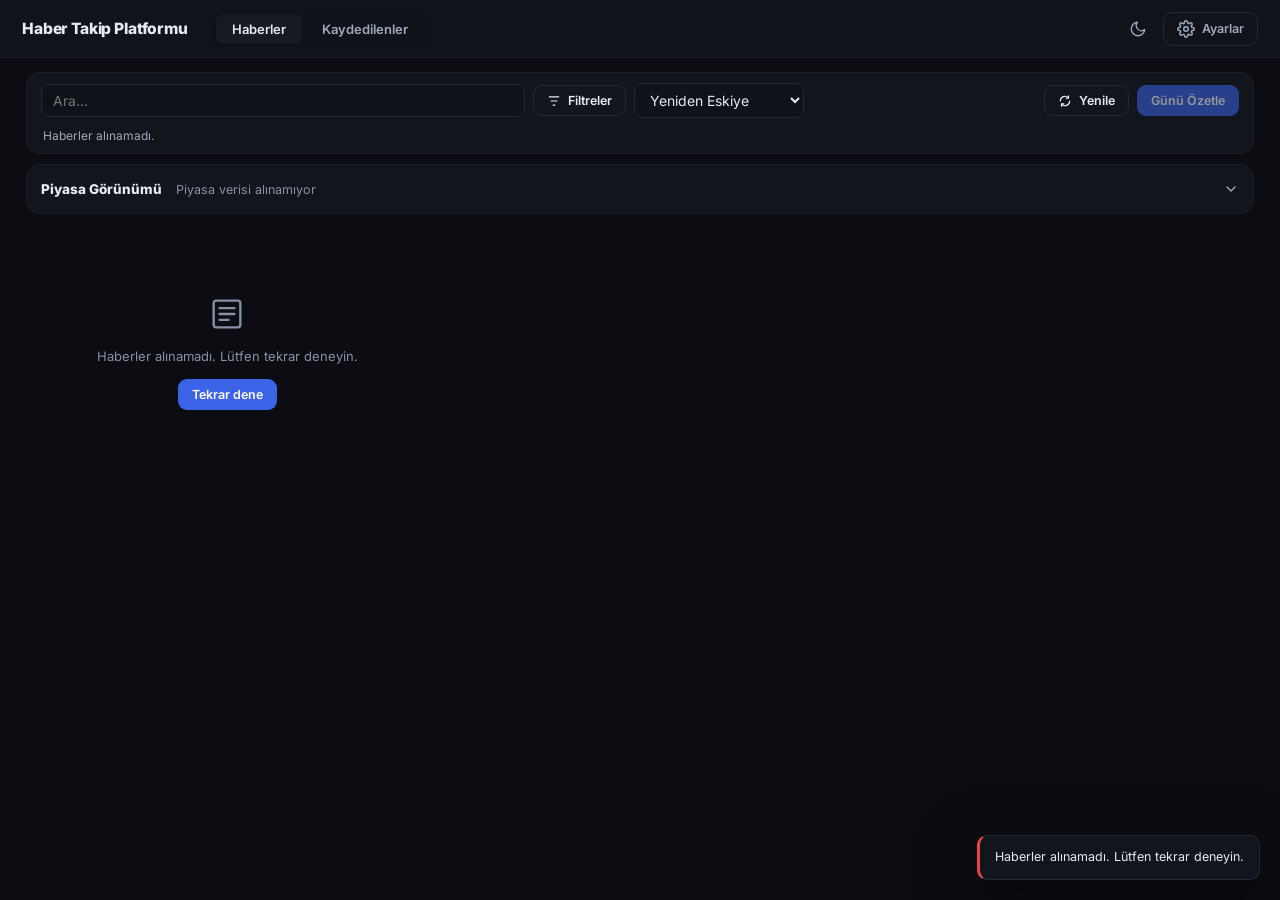
==== commit 5f89899e: "Daily summary at 10:00/14:00/18:00 (Istanbul), date-keyed storage; remove credit text - gun_ozeti_se" ====
--- a/static_ui/index.html
+++ b/static_ui/index.html
@@ -280,7 +280,6 @@
     </div>
   </section>
 
-  <div class="credit-watermark">Coded By Alper Safa Dede</div>
 </main>
 
 <!-- ===================== AYARLAR MODAL ===================== -->
--- a/static_ui/style.css
+++ b/static_ui/style.css
@@ -429,12 +429,6 @@
 .detail-actions .btn { flex: 1; justify-content: center; }
 #detailKaydetBtn.is-saved { background: var(--accent-soft); border-color: var(--accent); color: var(--accent); }
 
-/* ===================== Credit ===================== */
-.credit-watermark {
-  text-align: center; font-style: italic; font-size: 11px; color: var(--text-faint);
-  padding: 6px 0 4px; user-select: none;
-}
-
 /* ===================== Toasts ===================== */
 .toast-stack {
   position: fixed; bottom: 20px; right: 20px; display: flex; flex-direction: column;
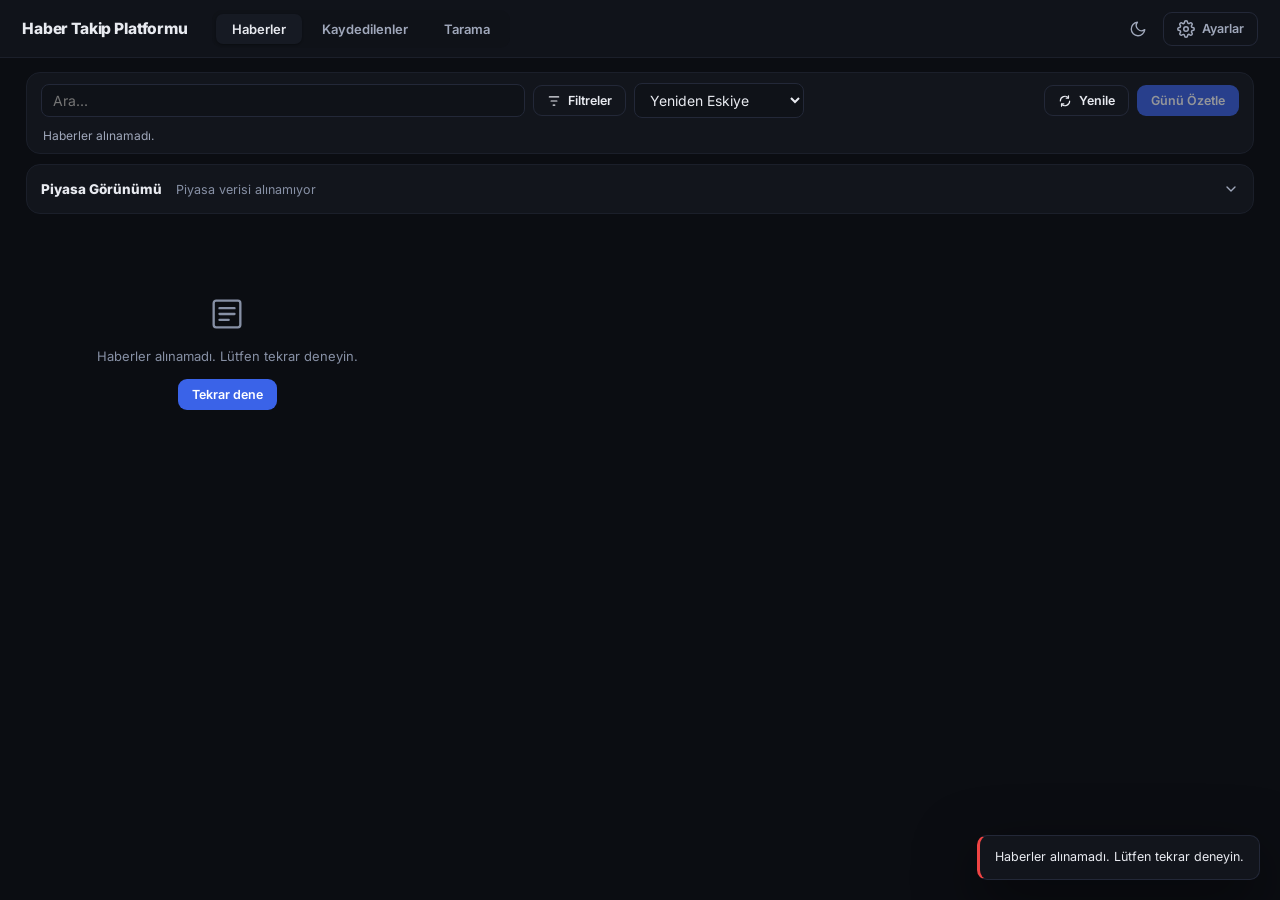
==== commit 0548b4f9: "Hisse tarama (screener) sekmesi ekle: çarpan/oran filtreleri, sektör/ülke, AI yorum Finviz'in anonim" ====
--- a/static_ui/index.html
+++ b/static_ui/index.html
@@ -19,6 +19,7 @@
     <span class="tabs-thumb" id="tabsThumb"></span>
     <button class="tab-btn is-active" data-tab="haberler" type="button" role="tab" id="tab-haberler" aria-selected="true" aria-controls="view-haberler">Haberler</button>
     <button class="tab-btn" data-tab="kaydedilenler" type="button" role="tab" id="tab-kaydedilenler" aria-selected="false" tabindex="-1" aria-controls="view-kaydedilenler">Kaydedilenler</button>
+    <button class="tab-btn" data-tab="tarama" type="button" role="tab" id="tab-tarama" aria-selected="false" tabindex="-1" aria-controls="view-tarama">Tarama</button>
   </div>
   <div class="header-actions">
     <button class="icon-btn" id="themeToggle" type="button" title="Tema değiştir" aria-label="Tema değiştir">
@@ -215,6 +216,78 @@
     </div>
   </section>
 
+  <!-- ===================== TARAMA (screener) ===================== -->
+  <section class="view" id="view-tarama" role="tabpanel" aria-labelledby="tab-tarama">
+    <div class="control-panel control-panel-compact">
+      <div class="control-row">
+        <div class="field field-grow">
+          <input type="search" id="taramaArama" placeholder="Sembol veya şirket ara..." aria-label="Taramada ara" autocomplete="off">
+        </div>
+        <div class="field">
+          <select id="taramaEvren" aria-label="Evren"></select>
+        </div>
+
+        <div class="filter-popover-wrap">
+          <button class="btn btn-outline btn-sm" id="taramaFiltreBtn" type="button" aria-haspopup="true" aria-expanded="false" aria-controls="taramaFiltrePopover">
+            <svg class="btn-icon" width="14" height="14" viewBox="0 0 24 24" fill="none"><path d="M4 5h16M7 12h10M10.5 19h3" stroke="currentColor" stroke-width="2" stroke-linecap="round"/></svg>
+            Filtreler
+            <span class="filter-badge" id="taramaFiltreRozet" style="display:none;">0</span>
+          </button>
+          <div class="filter-popover filter-popover-wide" id="taramaFiltrePopover" role="group" aria-label="Tarama filtreleri">
+            <div class="filter-popover-section">
+              <div class="filter-popover-title">Çarpanlar / Oranlar</div>
+              <div id="taramaOranFiltreleri" class="tarama-oran-filtreleri"></div>
+            </div>
+            <div class="filter-popover-section">
+              <div class="filter-popover-title">Sektör <span class="filter-popover-hint">(birden çok seçilebilir)</span></div>
+              <div class="chip-row chip-row-tight" id="taramaSektorChips" role="group" aria-label="Sektör"></div>
+            </div>
+            <div class="filter-popover-section">
+              <div class="filter-popover-title">Ülke <span class="filter-popover-hint">(birden çok seçilebilir)</span></div>
+              <div class="chip-row chip-row-tight" id="taramaUlkeChips" role="group" aria-label="Ülke"></div>
+            </div>
+            <button class="btn btn-ghost btn-sm filter-popover-clear" id="taramaFiltreTemizleBtn" type="button">Filtreleri Temizle</button>
+          </div>
+        </div>
+
+        <div class="field-spacer"></div>
+        <button class="btn btn-outline btn-sm" id="taramaYenileBtn" type="button" title="Tarama sonuçlarını yeniden getir">
+          <svg class="btn-icon" width="14" height="14" viewBox="0 0 24 24" fill="none"><path d="M4 12a8 8 0 0 1 14-5.3M20 12a8 8 0 0 1-14 5.3" stroke="currentColor" stroke-width="2" stroke-linecap="round"/><path d="M18 3v4h-4M6 21v-4h4" stroke="currentColor" stroke-width="2" stroke-linecap="round" stroke-linejoin="round"/></svg>
+          Yenile
+        </button>
+        <button class="btn btn-primary btn-sm" id="taramaAnalizBtn" type="button" disabled>AI ile Yorumla</button>
+      </div>
+      <div class="active-filters" id="taramaAktifFiltreler" role="group" aria-label="Aktif tarama filtreleri" hidden></div>
+      <p class="hint status-meta" id="taramaDurumSatiri">Tarama verisi yükleniyor…</p>
+    </div>
+
+    <div class="tarama-tablo-kutusu" id="taramaTabloKutusu" aria-busy="true">
+      <div class="market-iskelet" hidden aria-hidden="true"><span></span><span></span><span></span><span></span><span></span><span></span></div>
+      <div class="market-durum" hidden></div>
+      <table class="tarama-tablo" id="taramaTablo" hidden>
+        <caption class="sr-only">Filtrelenmiş hisse tarama sonuçları</caption>
+        <thead>
+          <tr>
+            <th scope="col"><button type="button" class="tarama-th-sirala" data-alan="ticker">Sembol</button></th>
+            <th scope="col" class="tarama-th-sirket"><button type="button" class="tarama-th-sirala" data-alan="sirket">Şirket</button></th>
+            <th scope="col"><button type="button" class="tarama-th-sirala" data-alan="sektor">Sektör</button></th>
+            <th scope="col"><button type="button" class="tarama-th-sirala" data-alan="ulke">Ülke</button></th>
+            <th scope="col"><button type="button" class="tarama-th-sirala" data-alan="fiyat">Fiyat</button></th>
+            <th scope="col"><button type="button" class="tarama-th-sirala" data-alan="degisim_yuzde">Değ. %</button></th>
+            <th scope="col"><button type="button" class="tarama-th-sirala" data-alan="forward_pe">Fwd P/E</button></th>
+            <th scope="col"><button type="button" class="tarama-th-sirala" data-alan="peg">PEG</button></th>
+            <th scope="col"><button type="button" class="tarama-th-sirala" data-alan="p_fcf">P/FCF</button></th>
+            <th scope="col"><button type="button" class="tarama-th-sirala" data-alan="ev_ebitda">EV/EBITDA</button></th>
+            <th scope="col"><button type="button" class="tarama-th-sirala" data-alan="ev_ebit">EV/EBIT*</button></th>
+            <th scope="col"><button type="button" class="tarama-th-sirala" data-alan="fcf_yield">FCF Yield</button></th>
+          </tr>
+        </thead>
+        <tbody id="taramaTabloGovde"></tbody>
+      </table>
+    </div>
+    <p class="market-meta">* EV/EBIT, Finviz'de doğrudan bulunmadığı için Enterprise Value / (Satışlar × Faaliyet Marjı) ile yaklaşık hesaplanır.</p>
+  </section>
+
   <!-- ===================== KAYDEDİLENLER ===================== -->
   <section class="view" id="view-kaydedilenler" role="tabpanel" aria-labelledby="tab-kaydedilenler">
     <div class="control-panel control-panel-compact">
@@ -379,6 +452,22 @@
   </div>
 </div>
 
+<!-- ===================== TARAMA ANALİZİ MODAL ===================== -->
+<div class="modal-overlay" id="taramaAnalizOverlay">
+  <div class="modal modal-wide" role="dialog" aria-modal="true" aria-labelledby="taramaAnalizTitle">
+    <div class="modal-head">
+      <h3 id="taramaAnalizTitle">AI ile Yorumla</h3>
+      <button class="icon-btn" id="closeTaramaAnaliz" type="button" aria-label="Kapat">
+        <svg width="16" height="16" viewBox="0 0 24 24" fill="none" aria-hidden="true"><path d="M5 5l14 14M19 5L5 19" stroke="currentColor" stroke-width="1.8" stroke-linecap="round"/></svg>
+      </button>
+    </div>
+    <div id="taramaAnalizBody" style="margin-top:14px;" aria-live="polite" aria-busy="false">
+      <p class="detail-summary">Yükleniyor...</p>
+    </div>
+    <div class="day-summary-actions" id="taramaAnalizActions" hidden></div>
+  </div>
+</div>
+
 <div class="toast-stack" id="toastStack" role="region" aria-label="Bildirimler"></div>
 
 <script src="market.js"></script>
--- a/static_ui/style.css
+++ b/static_ui/style.css
@@ -759,3 +759,52 @@
 }
 
 .market-tablo-kutusu:focus-visible { outline: 2px solid var(--accent); outline-offset: 2px; }
+
+/* =====================================================================
+   Tarama (hisse taramasi / screener)
+   ===================================================================== */
+.filter-popover-wide { width: 420px; }
+.tarama-oran-filtreleri { display: flex; flex-direction: column; gap: 10px; }
+.tarama-oran-satir { display: flex; align-items: center; gap: 8px; }
+.tarama-oran-etiket { flex: 0 0 92px; font-size: 12.5px; font-weight: 600; color: var(--text); }
+.tarama-oran-etiket abbr { text-decoration: none; border-bottom: 1px dashed var(--text-faint); cursor: help; }
+.tarama-oran-satir input[type="number"] { min-width: 0; flex: 1 1 0; text-align: right; padding: 6px 8px; }
+.tarama-oran-ayrac { color: var(--text-faint); font-size: 12px; flex-shrink: 0; }
+.tarama-oran-birim { flex: 0 0 16px; color: var(--text-faint); font-size: 12px; }
+
+.tarama-tablo-kutusu {
+  position: relative; overflow: auto; border: 1px solid var(--border-soft); border-radius: var(--radius-lg);
+  background: var(--bg-panel); min-height: 220px; max-height: calc(100vh - 260px);
+}
+.tarama-tablo { width: 100%; border-collapse: collapse; font-size: 12.5px; font-variant-numeric: tabular-nums; }
+.tarama-tablo[hidden] { display: none; }
+.tarama-tablo th, .tarama-tablo td { padding: 8px 12px; text-align: right; white-space: nowrap; border-bottom: 1px solid var(--border-soft); }
+.tarama-tablo th:first-child, .tarama-tablo td:first-child,
+.tarama-tablo th.tarama-th-sirket, .tarama-tablo td.tarama-td-sirket { text-align: left; }
+.tarama-tablo td.tarama-td-sirket { max-width: 220px; overflow: hidden; text-overflow: ellipsis; color: var(--text-muted); }
+.tarama-tablo thead th { position: sticky; top: 0; background: var(--bg-panel); z-index: 1; padding: 0; }
+.tarama-th-sirala {
+  width: 100%; border: 0; background: transparent; cursor: pointer; padding: 8px 12px;
+  font-size: 11px; font-weight: 700; letter-spacing: .03em; text-transform: uppercase; color: var(--text-muted);
+  text-align: inherit; display: flex; justify-content: flex-end; gap: 4px; align-items: center;
+}
+.tarama-tablo th:first-child .tarama-th-sirala, .tarama-tablo th.tarama-th-sirket .tarama-th-sirala { justify-content: flex-start; }
+.tarama-th-sirala:hover { color: var(--text); }
+.tarama-th-sirala.is-active { color: var(--accent); }
+.tarama-th-sirala .tarama-ok { font-size: 9px; }
+.tarama-tablo tbody tr { cursor: pointer; transition: background .12s ease; }
+.tarama-tablo tbody tr:hover, .tarama-tablo tbody tr:focus-visible { background: var(--bg-card-hover); outline: none; }
+.tarama-tablo tbody tr:focus-visible { box-shadow: inset 0 0 0 2px var(--accent); }
+.tarama-tablo td.tarama-td-ticker { font-weight: 700; color: var(--text); }
+.tarama-uygun { color: var(--up); font-weight: 700; }
+.tarama-uygun-degil { color: var(--text-faint); }
+
+.tarama-analiz-liste { margin: 8px 0 0; padding-left: 20px; display: flex; flex-direction: column; gap: 6px; }
+.tarama-analiz-liste li { font-size: 13.5px; line-height: 1.5; color: var(--text-muted); }
+.tarama-analiz-liste li b { color: var(--text); }
+
+@media (max-width: 640px) {
+  .filter-popover-wide { width: calc(100vw - 40px); }
+  .tarama-tablo-kutusu { max-height: calc(100vh - 320px); }
+  .tarama-oran-etiket { flex-basis: 78px; font-size: 11.5px; }
+}
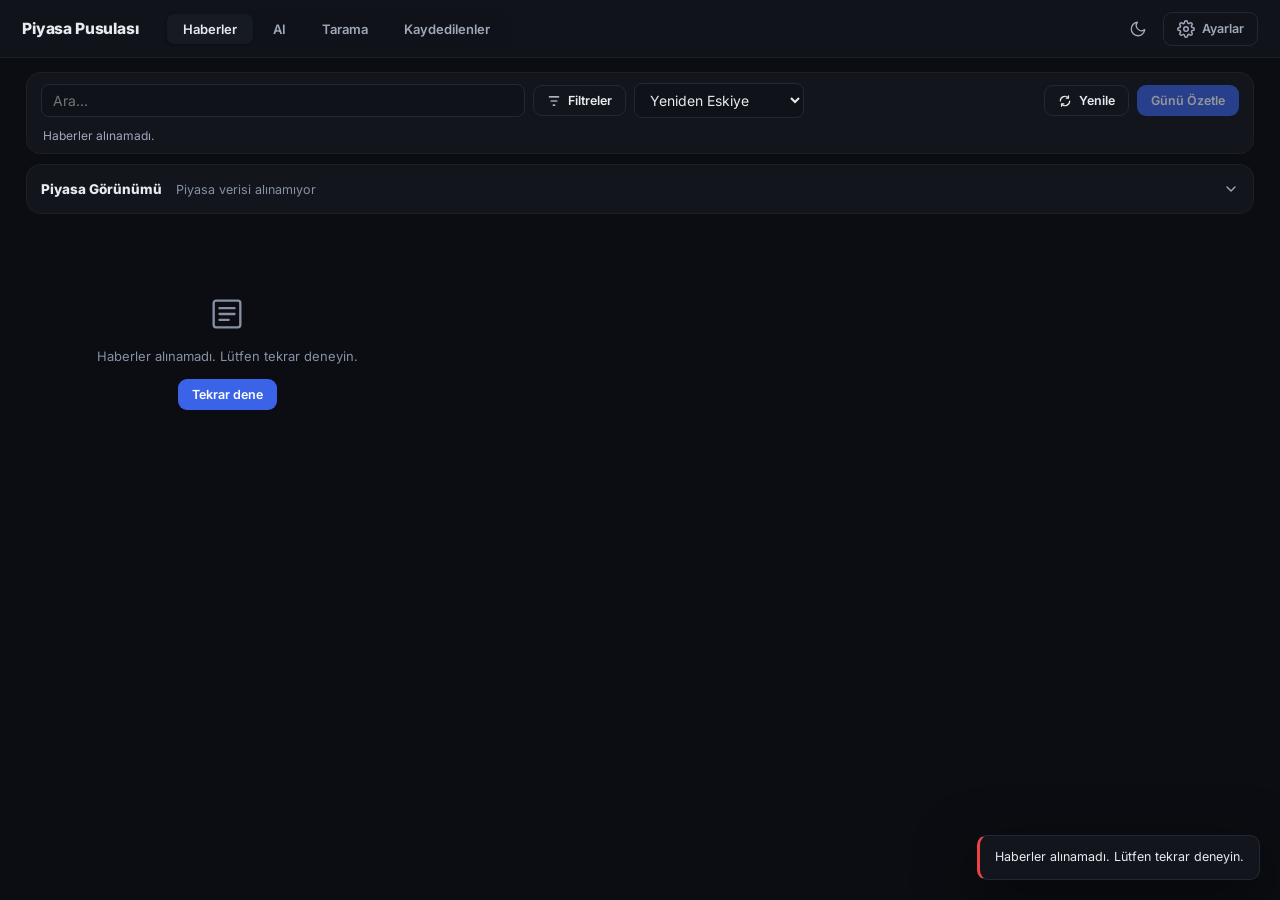
==== commit 9bf3a17d: "Piyasa Pusulası'na yeniden adlandır, AI sohbet sekmesi ve hisse/sohbet kaydetme ekle - Uygulama adı " ====
--- a/static_ui/index.html
+++ b/static_ui/index.html
@@ -3,7 +3,7 @@
 <head>
 <meta charset="utf-8">
 <meta name="viewport" content="width=device-width, initial-scale=1, viewport-fit=cover">
-<title>Haber Takip Platformu</title>
+<title>Piyasa Pusulası</title>
 <link rel="stylesheet" href="style.css">
 </head>
 <body>
@@ -13,13 +13,14 @@
 
 <header class="app-header">
   <div class="brand">
-    <h1 class="brand-name">Haber Takip Platformu</h1>
+    <h1 class="brand-name">Piyasa Pusulası</h1>
   </div>
   <div class="tabs" id="tabNav" role="tablist" aria-label="Bölümler">
     <span class="tabs-thumb" id="tabsThumb"></span>
     <button class="tab-btn is-active" data-tab="haberler" type="button" role="tab" id="tab-haberler" aria-selected="true" aria-controls="view-haberler">Haberler</button>
+    <button class="tab-btn" data-tab="ai" type="button" role="tab" id="tab-ai" aria-selected="false" tabindex="-1" aria-controls="view-ai">AI</button>
+    <button class="tab-btn" data-tab="tarama" type="button" role="tab" id="tab-tarama" aria-selected="false" tabindex="-1" aria-controls="view-tarama">Tarama</button>
     <button class="tab-btn" data-tab="kaydedilenler" type="button" role="tab" id="tab-kaydedilenler" aria-selected="false" tabindex="-1" aria-controls="view-kaydedilenler">Kaydedilenler</button>
-    <button class="tab-btn" data-tab="tarama" type="button" role="tab" id="tab-tarama" aria-selected="false" tabindex="-1" aria-controls="view-tarama">Tarama</button>
   </div>
   <div class="header-actions">
     <button class="icon-btn" id="themeToggle" type="button" title="Tema değiştir" aria-label="Tema değiştir">
@@ -216,6 +217,30 @@
     </div>
   </section>
 
+  <!-- ===================== AI SOHBET ===================== -->
+  <section class="view" id="view-ai" role="tabpanel" aria-labelledby="tab-ai">
+    <div class="ai-sohbet-kutusu">
+      <div class="ai-mesaj-listesi" id="aiMesajListesi" aria-live="polite">
+        <div class="empty-state" id="aiBosDurum">
+          <svg width="40" height="40" viewBox="0 0 24 24" fill="none" aria-hidden="true"><path d="M12 3C7 3 3 6.6 3 11c0 2.4 1.2 4.5 3.1 6L5 21l4.3-1.7c.9.3 1.8.4 2.7.4 5 0 9-3.6 9-8s-4-8.7-9-8.7Z" stroke="currentColor" stroke-width="1.4" stroke-linejoin="round"/><circle cx="8.3" cy="11" r="1" fill="currentColor"/><circle cx="12" cy="11" r="1" fill="currentColor"/><circle cx="15.7" cy="11" r="1" fill="currentColor"/></svg>
+          <p>Merhaba! Platformun güncel haber ve tarama verisine bakarak sorularını yanıtlayabilirim.<br>Örnek: "Bugün önemli ne var?", "AAPL nasıl gidiyor?"</p>
+        </div>
+      </div>
+      <p class="hint ai-uyari-notu">Yalnızca platformdaki güncel veriye dayanır; yatırım tavsiyesi değildir.</p>
+      <form class="ai-giris-satiri" id="aiGirisFormu">
+        <textarea id="aiMesajGirisi" placeholder="Bir soru yaz... (Enter: gönder, Shift+Enter: yeni satır)" rows="1" aria-label="Mesajınız" maxlength="2000"></textarea>
+        <button class="btn btn-primary" id="aiGonderBtn" type="submit">
+          <svg class="btn-icon" width="14" height="14" viewBox="0 0 24 24" fill="none" aria-hidden="true"><path d="M3 11l18-8-8 18-2-8-8-2Z" stroke="currentColor" stroke-width="1.8" stroke-linejoin="round"/></svg>
+          Gönder
+        </button>
+      </form>
+      <div class="ai-eylemler">
+        <button class="btn btn-outline btn-sm" id="aiSohbetiKaydetBtn" type="button" disabled>Sohbeti Kaydet</button>
+        <button class="btn btn-ghost btn-sm" id="aiSohbetiTemizleBtn" type="button" disabled>Yeni Sohbet</button>
+      </div>
+    </div>
+  </section>
+
   <!-- ===================== TARAMA (screener) ===================== -->
   <section class="view" id="view-tarama" role="tabpanel" aria-labelledby="tab-tarama">
     <div class="control-panel control-panel-compact">
@@ -268,6 +293,7 @@
         <caption class="sr-only">Filtrelenmiş hisse tarama sonuçları</caption>
         <thead>
           <tr>
+            <th scope="col" class="tarama-th-yildiz"><span class="sr-only">Kaydet</span></th>
             <th scope="col"><button type="button" class="tarama-th-sirala" data-alan="ticker">Sembol</button></th>
             <th scope="col" class="tarama-th-sirket"><button type="button" class="tarama-th-sirala" data-alan="sirket">Şirket</button></th>
             <th scope="col"><button type="button" class="tarama-th-sirala" data-alan="sektor">Sektör</button></th>
@@ -304,7 +330,16 @@
           </button>
           <div class="filter-popover" id="kayitliFiltrePopover" role="group" aria-label="Kayıt filtreleri">
             <div class="filter-popover-section">
-              <div class="filter-popover-title">Haber Türü <span class="filter-popover-hint">(birden çok seçilebilir)</span></div>
+              <div class="filter-popover-title">Tür</div>
+              <div class="chip-row chip-row-tight" id="kayitliTurChips" role="group" aria-label="Kayıt türü">
+                <button class="chip chip-all is-active" data-tur="">Tümü</button>
+                <button class="chip" data-tur="haber" style="--chip-c:#8b5cf6">Haberler</button>
+                <button class="chip" data-tur="hisse" style="--chip-c:#22c55e">Hisseler</button>
+                <button class="chip" data-tur="sohbet" style="--chip-c:#0ea5e9">Sohbetler</button>
+              </div>
+            </div>
+            <div class="filter-popover-section">
+              <div class="filter-popover-title">Haber Türü <span class="filter-popover-hint">(birden çok seçilebilir; yalnızca haberler için)</span></div>
               <div class="chip-row chip-row-tight" id="kayitliKategoriChips" role="group" aria-label="Haber türü">
                 <button class="chip chip-all is-active" data-kategori="">Tümü</button>
                 <button class="chip" data-kategori="ana" style="--chip-c:#8b5cf6">Piyasa</button>
@@ -342,13 +377,13 @@
         <div class="field-spacer"></div>
         <button class="btn btn-outline btn-sm" id="kayitliTemizleBtn">Tümünü Temizle</button>
       </div>
-      <p class="hint">Kaydettiğin haber/blogların özeti, önem seviyesi ve (varsa) analizi burada saklanır — arka plan taraması bunları temizlemez.</p>
+      <p class="hint">Kaydettiğin haberler, hisseler ve AI sohbetleri burada saklanır — arka plan taraması bunları temizlemez.</p>
     </div>
 
     <div class="card-list" id="kayitliListe">
       <div class="empty-state">
         <svg width="40" height="40" viewBox="0 0 24 24" fill="none"><path d="M17 3H7a2 2 0 0 0-2 2v16l7-4 7 4V5a2 2 0 0 0-2-2Z" stroke="currentColor" stroke-width="1.4" stroke-linejoin="round"/></svg>
-        <p>Henüz kaydedilen bir haber yok.<br>Bir habere tıklayıp açılan pencereden "Kaydet" diyebilirsin.</p>
+        <p>Henüz kaydedilen bir şey yok.<br>Bir habere tıklayıp "Kaydet" diyebilir, tarama tablosunda bir hissenin yıldızına ya da bir sohbette "Sohbeti Kaydet"e basabilirsin.</p>
       </div>
     </div>
   </section>
@@ -468,6 +503,20 @@
   </div>
 </div>
 
+<!-- ===================== KAYDEDİLEN SOHBET MODAL ===================== -->
+<div class="modal-overlay" id="sohbetGoruntuleOverlay">
+  <div class="modal modal-wide" role="dialog" aria-modal="true" aria-labelledby="sohbetGoruntuleTitle">
+    <div class="modal-head">
+      <h3 id="sohbetGoruntuleTitle">Kaydedilen Sohbet</h3>
+      <button class="icon-btn" id="closeSohbetGoruntule" type="button" aria-label="Kapat">
+        <svg width="16" height="16" viewBox="0 0 24 24" fill="none" aria-hidden="true"><path d="M5 5l14 14M19 5L5 19" stroke="currentColor" stroke-width="1.8" stroke-linecap="round"/></svg>
+      </button>
+    </div>
+    <div class="ai-mesaj-listesi ai-mesaj-listesi-modal" id="sohbetGoruntuleGovde" style="margin-top:14px;"></div>
+    <div class="day-summary-actions" id="sohbetGoruntuleActions"></div>
+  </div>
+</div>
+
 <div class="toast-stack" id="toastStack" role="region" aria-label="Bildirimler"></div>
 
 <script src="market.js"></script>
--- a/static_ui/style.css
+++ b/static_ui/style.css
@@ -733,7 +733,13 @@
   #marketUlkeSekmeleri .market-sekme { min-height: 44px; }
   .filter-tag { min-height: 44px; }
   button.alici-sil-btn { min-width: 44px; min-height: 44px; }
-  .header-actions #openSettings { width: 44px; height: 44px; min-width: 44px; }
+  /* max-width:640px'te .btn-label zaten gizlenir; ama bu kural (pointer:coarse)
+     ile GENİŞ dokunmatik ekranlarda (ör. dokunmatik dizüstü) da TEK BAŞINA
+     tetiklenebiliyor ve orada metin gizlenmeden 44px'lik kareye sıkışıp taşıyordu. */
+  .header-actions #openSettings {
+    width: 44px; height: 44px; min-width: 44px; padding: 0; gap: 0; justify-content: center;
+  }
+  .header-actions #openSettings .btn-label { display: none; }
 }
 
 /* ---------- Azaltılmış hareket ---------- */
@@ -808,3 +814,83 @@
   .tarama-tablo-kutusu { max-height: calc(100vh - 320px); }
   .tarama-oran-etiket { flex-basis: 78px; font-size: 11.5px; }
 }
+
+/* ===================== Tarama: yıldız (kaydet) sütunu ===================== */
+.tarama-th-yildiz { width: 30px; padding: 0 !important; }
+.tarama-td-yildiz { padding: 0 0 0 8px !important; }
+.tarama-yildiz-btn {
+  background: none; border: none; cursor: pointer; font-size: 16px; line-height: 1;
+  color: var(--text-faint); padding: 4px; border-radius: 6px; transition: color .12s ease, transform .12s ease;
+}
+.tarama-yildiz-btn:hover { color: #fbbf24; transform: scale(1.12); }
+.tarama-yildiz-btn.is-active { color: #fbbf24; }
+
+/* ===================== Kaydedilenler: hisse/sohbet kartları ===================== */
+.c-hisse .item-stripe { background: #22c55e; }
+.c-hisse .badge.kayitli-hisse-rozet { background: rgba(34,197,94,.14); color: #4ade80; }
+.c-sohbet .item-stripe { background: #0ea5e9; }
+.c-sohbet .badge.kayitli-sohbet-rozet { background: rgba(14,165,233,.14); color: #38bdf8; }
+html[data-theme="light"] .c-hisse .badge.kayitli-hisse-rozet { color: #15803d; }
+html[data-theme="light"] .c-sohbet .badge.kayitli-sohbet-rozet { color: #0369a1; }
+
+.c-hisse, .c-sohbet { position: relative; }
+.kayitli-kaldir-btn {
+  position: absolute; top: 8px; right: 8px; width: 26px; height: 26px; border-radius: 50%;
+  background: var(--bg-panel); border: 1px solid var(--border-soft); color: var(--text-faint);
+  cursor: pointer; font-size: 12px; line-height: 1; display: flex; align-items: center; justify-content: center;
+  opacity: 0; transition: opacity .12s ease, color .12s ease, border-color .12s ease;
+}
+.item-card:hover .kayitli-kaldir-btn, .kayitli-kaldir-btn:focus-visible { opacity: 1; }
+.kayitli-kaldir-btn:hover { color: var(--danger); border-color: var(--danger); }
+
+/* ===================== AI Sohbet ===================== */
+.ai-sohbet-kutusu {
+  display: flex; flex-direction: column; gap: 10px; height: calc(100vh - 220px); min-height: 360px;
+}
+.ai-mesaj-listesi {
+  flex: 1; overflow-y: auto; display: flex; flex-direction: column; gap: 10px;
+  background: var(--bg-card); border: 1px solid var(--border-soft); border-radius: var(--radius-md);
+  padding: 16px; scroll-behavior: smooth;
+}
+.ai-mesaj-listesi .empty-state { margin: auto; }
+.ai-mesaj { max-width: min(640px, 82%); display: flex; animation: cardIn .22s ease backwards; }
+.ai-mesaj-kullanici { align-self: flex-end; }
+.ai-mesaj-asistan { align-self: flex-start; }
+.ai-mesaj-metin {
+  margin: 0; padding: 10px 14px; border-radius: 14px; line-height: 1.55; font-size: 14px;
+  white-space: pre-wrap; word-break: break-word;
+}
+.ai-mesaj-kullanici .ai-mesaj-metin { background: var(--accent); color: #fff; border-bottom-right-radius: 4px; }
+.ai-mesaj-asistan .ai-mesaj-metin {
+  background: var(--bg-card-hover); color: var(--text); border: 1px solid var(--border-soft);
+  border-bottom-left-radius: 4px;
+}
+.ai-mesaj-hata .ai-mesaj-metin { border-color: var(--danger); color: var(--danger); }
+
+.ai-mesaj-yukleniyor {
+  background: var(--bg-card-hover); border: 1px solid var(--border-soft); border-radius: 14px;
+  border-bottom-left-radius: 4px; padding: 12px 16px; display: flex; gap: 5px; align-items: center;
+}
+.ai-mesaj-yukleniyor span {
+  width: 6px; height: 6px; border-radius: 50%; background: var(--text-faint);
+  animation: aiYaziyor 1s ease-in-out infinite;
+}
+.ai-mesaj-yukleniyor span:nth-child(2) { animation-delay: .15s; }
+.ai-mesaj-yukleniyor span:nth-child(3) { animation-delay: .3s; }
+@keyframes aiYaziyor { 0%, 60%, 100% { opacity: .3; transform: translateY(0); } 30% { opacity: 1; transform: translateY(-3px); } }
+
+.ai-uyari-notu { margin: 0; text-align: center; }
+.ai-giris-satiri { display: flex; gap: 8px; align-items: flex-end; }
+.ai-giris-satiri textarea {
+  flex: 1; resize: none; min-height: 44px; max-height: 160px; padding: 10px 14px; border-radius: var(--radius-md);
+  background: var(--bg-card); border: 1px solid var(--border-soft); color: var(--text); font: inherit; line-height: 1.5;
+}
+.ai-giris-satiri textarea:focus { outline: none; border-color: var(--accent); }
+.ai-eylemler { display: flex; gap: 8px; justify-content: flex-end; }
+
+.ai-mesaj-listesi-modal { max-height: 55vh; overflow-y: auto; display: flex; flex-direction: column; gap: 10px; }
+
+@media (max-width: 640px) {
+  .ai-sohbet-kutusu { height: calc(100vh - 190px); }
+  .ai-mesaj { max-width: 90%; }
+}
